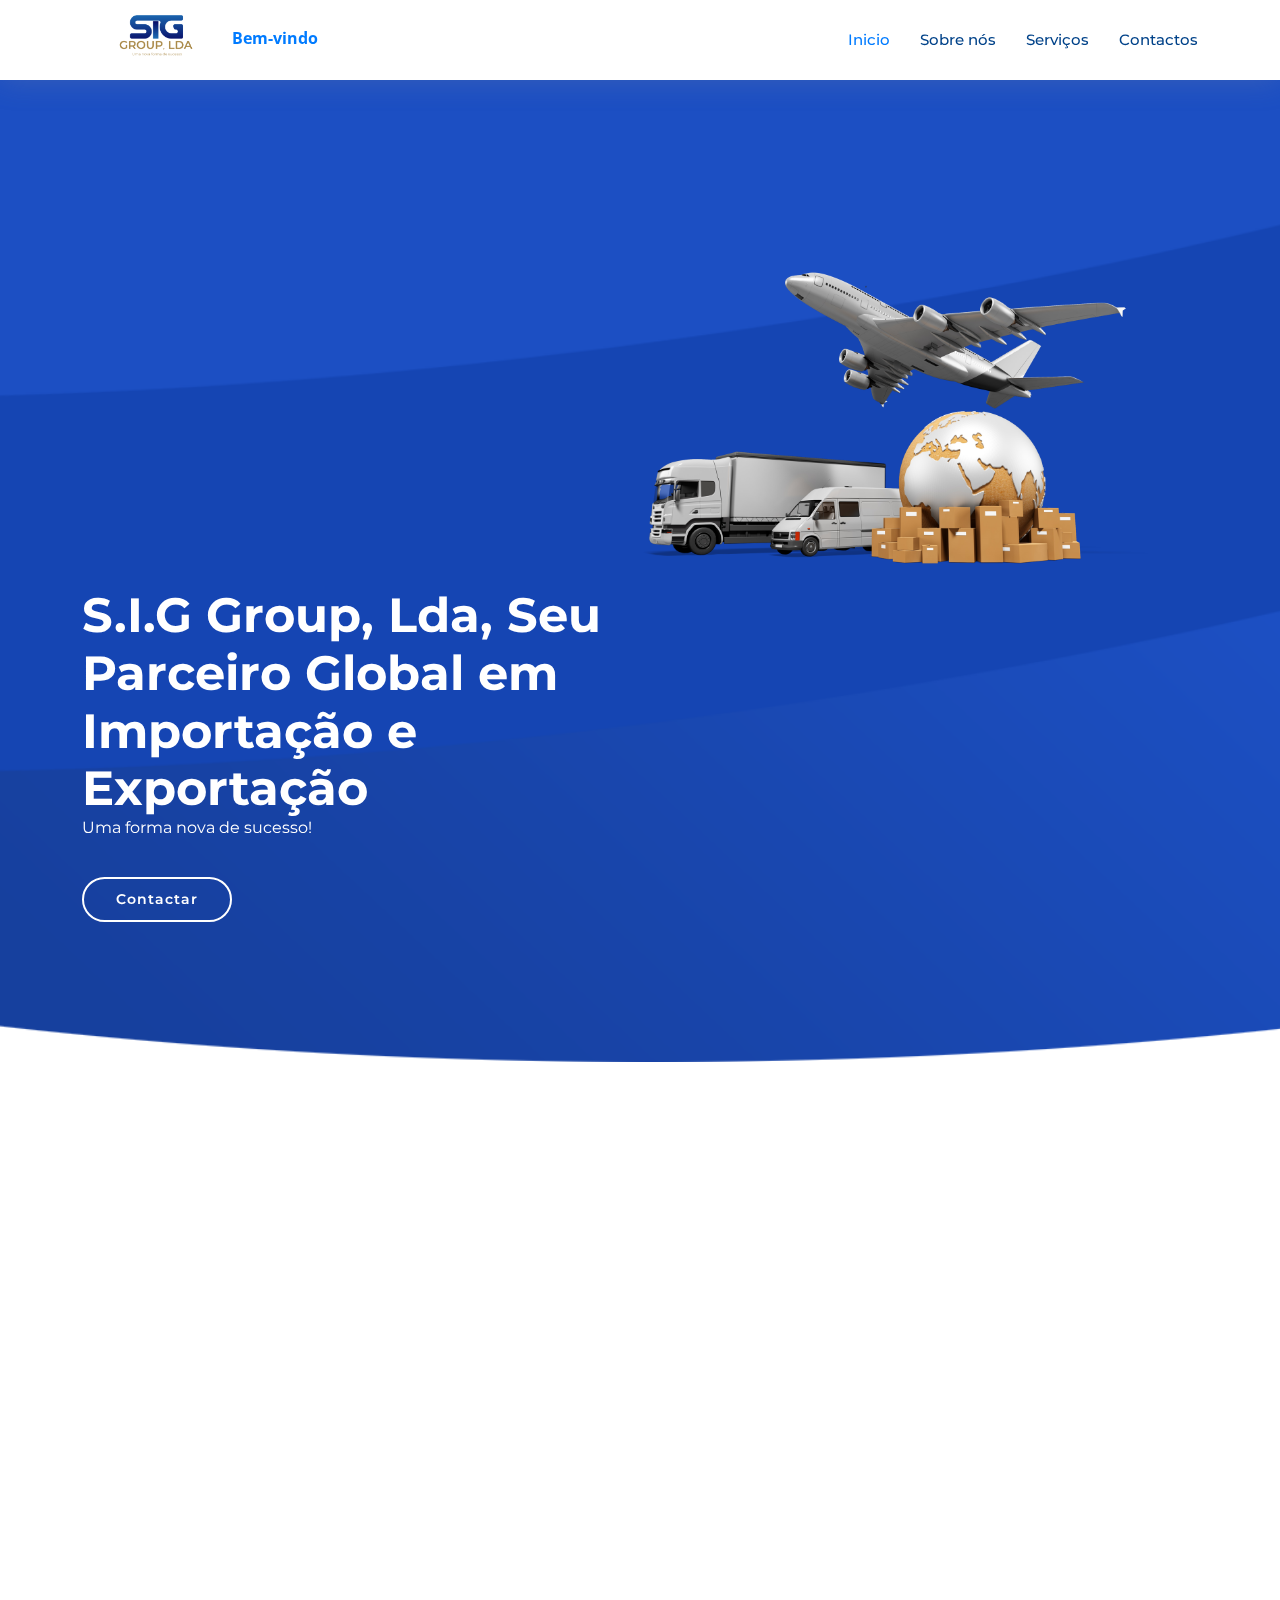
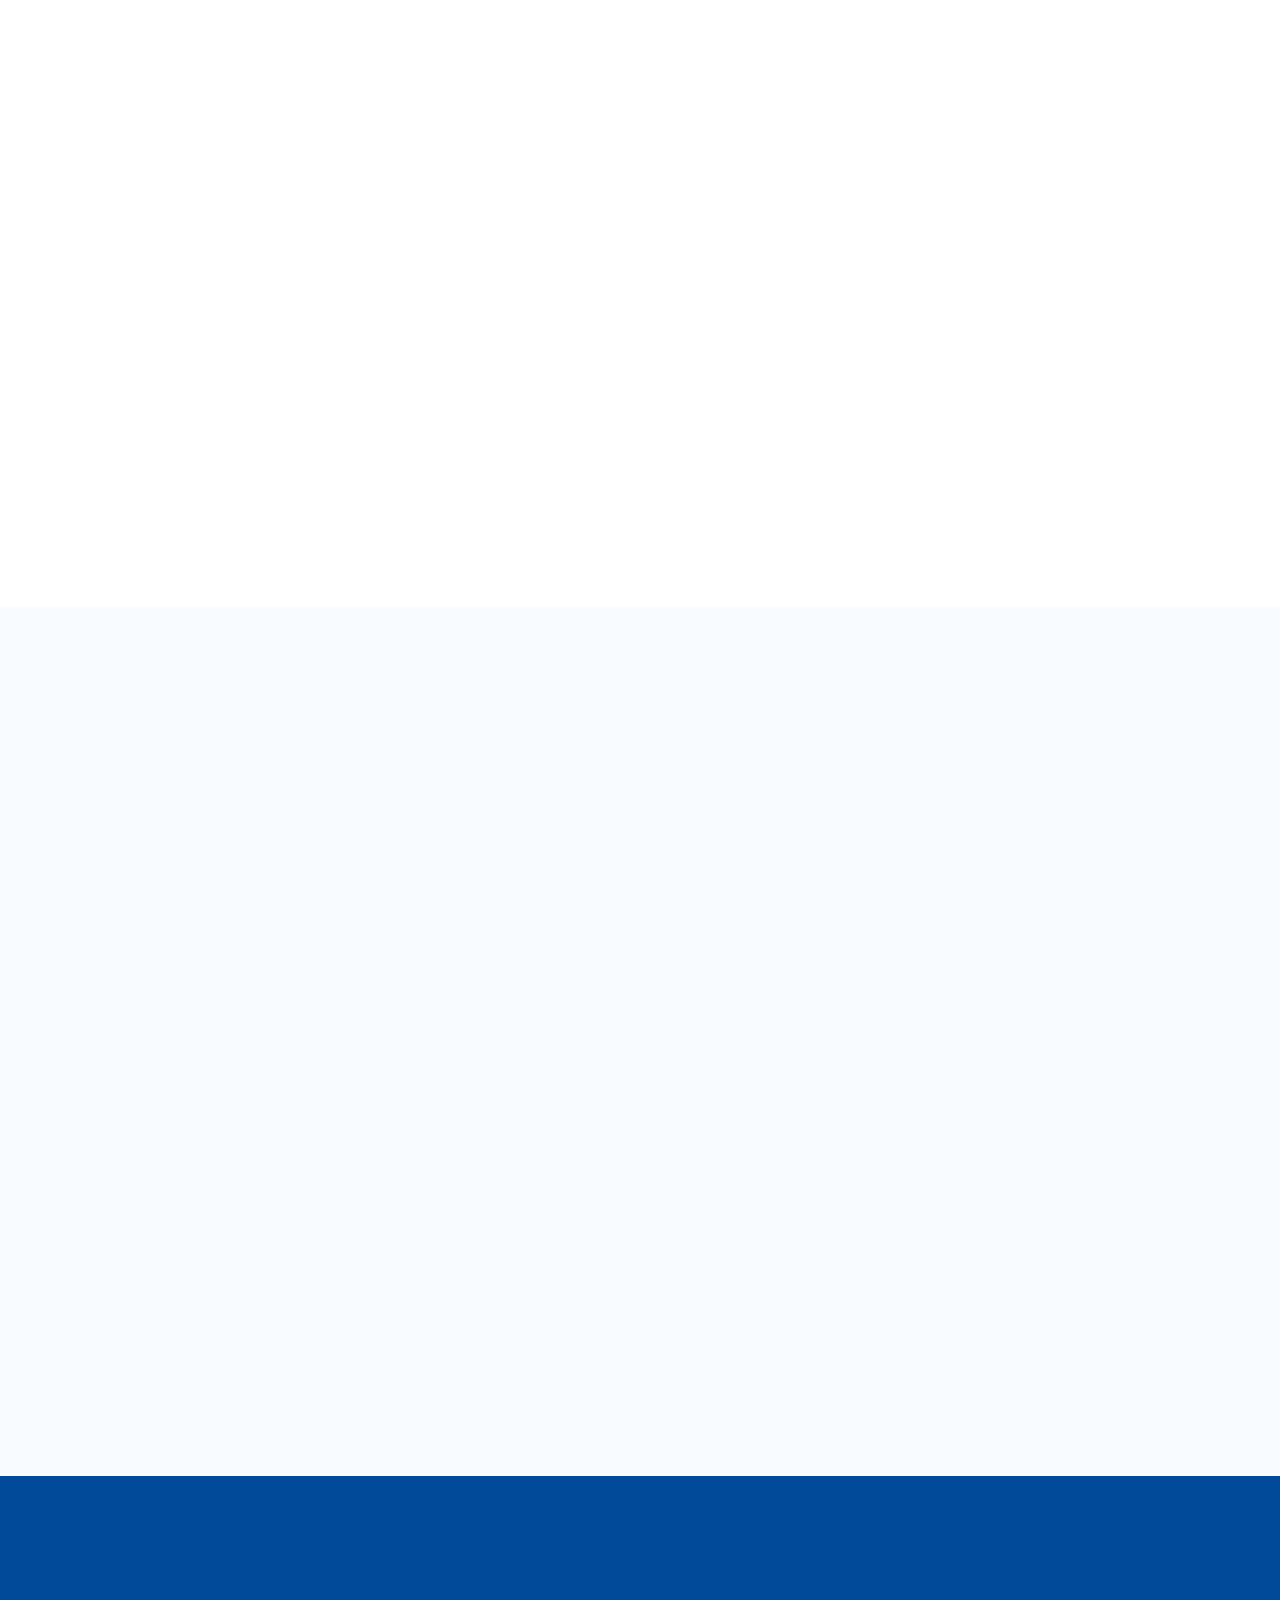
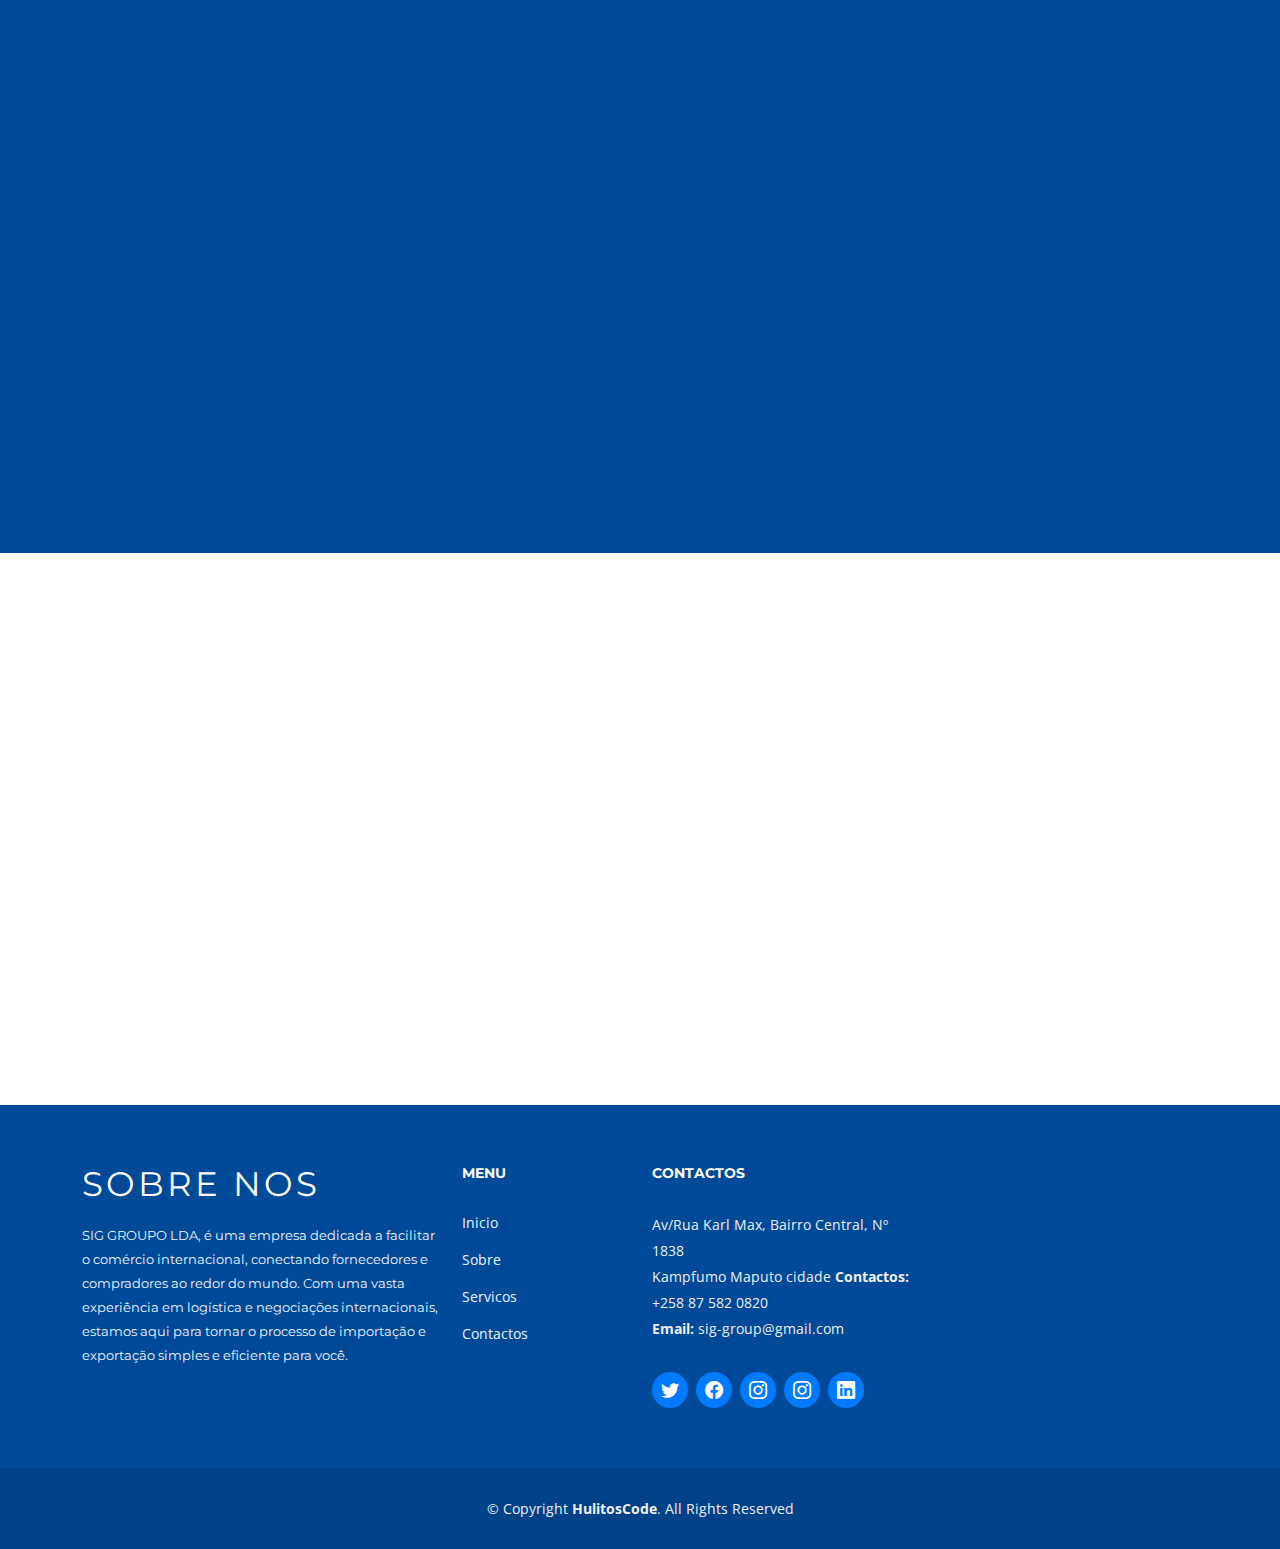
==== index.html @ bba13f85 "corecao" ====
<!DOCTYPE html>
<html lang="en">

<head>
  <meta charset="utf-8">
  <meta content="width=device-width, initial-scale=1.0" name="viewport">

  <title>S.I.G Grupo LDA</title>
  <meta content="" name="description">
  <meta content="" name="keywords">

  <!-- Favicons -->
  <link href="assets/img/sig.jpg" rel="icon">
  <link href="assets/img/logo.png" rel="apple-touch-icon">

  <!-- Google Fonts -->
  <link href="https://fonts.googleapis.com/css?family=Open+Sans:300,300i,400,400i,600,600i,700,700i|Montserrat:300,400,500,700" rel="stylesheet">

  <!-- Vendor CSS Files -->
  <link href="assets/vendor/aos/aos.css" rel="stylesheet">
  <link href="assets/vendor/bootstrap/css/bootstrap.min.css" rel="stylesheet">
  <link href="assets/vendor/bootstrap-icons/bootstrap-icons.css" rel="stylesheet">
  <link href="assets/vendor/glightbox/css/glightbox.min.css" rel="stylesheet">
  <link href="assets/vendor/swiper/swiper-bundle.min.css" rel="stylesheet">

  <!-- Template Main CSS File -->
  <link href="assets/css/style.css" rel="stylesheet">
</head>

<body>

  <!-- ======= Header ======= -->
  <header id="header" class="fixed-top d-flex align-items-center">
    <div class="container d-flex justify-content-between">

      <div class="logo">
        <!-- Uncomment below if you prefer to use an text logo -->
        <!-- <h1><a href="index.html">NewBiz</a></h1> -->
        <a href="index.html"><img src="assets/img/siglogo.png" alt="" class="img-fluid"><span style="font-weight: bold;">Bem-vindo</span></a>
      </div>

      <nav id="navbar" class="navbar">
        <ul>
          <li><a class="nav-link scrollto active" href="#hero">Inicio</a></li>
          <li><a class="nav-link scrollto" href="#about">Sobre nós</a></li>
          <li><a class="nav-link scrollto" href="#services">Serviços</a></li>
          <li><a class="nav-link scrollto" href="#contact">Contactos</a></li>
        </ul>
        <i class="bi bi-list mobile-nav-toggle"></i>
      </nav><!-- .navbar -->

    </div>
  </header><!-- #header -->

  <!-- ======= Hero Section ======= -->
  <section id="hero" class="clearfix">
    <div class="container" data-aos="fade-up">

      <div class="hero-img" data-aos="zoom-out" data-aos-delay="200">
        <img src="assets/img/img5.png" alt="" class="img-fluid">
      </div>

      <div class="hero-info" data-aos="zoom-in" data-aos-delay="100">
        <h2>S.I.G Group, Lda, Seu Parceiro Global em Importação e Exportação  <p style="font-size: 16px; font-weight: normal;">Uma forma nova de sucesso!</p></h2>
        <div>
          <a href="#services" class="btn-services scrollto">Contactar</a>
        </div>
      </div>

    </div>
  </section><!-- End Hero Section -->

  <main id="main">

    <!-- ======= About Section ======= -->
    <section id="about">
      <div class="container" data-aos="fade-up">

        <header class="section-header">
          <h3 style="color: #4680ff; font-size: 30px; font-weight: bold; font-family: 'Segoe UI', Tahoma, Geneva, Verdana, sans-serif;">Sobre nós</h3>
          <p>S.I.G GROUP LDA, é uma empresa dedicada a facilitar o comércio internacional, conectando fornecedores e compradores ao redor do mundo. Com uma vasta experiência em logística e negociações internacionais, estamos aqui para tornar o processo de importação e exportação simples e eficiente para você. </p>
        </header>

        <div class="row about-container">

          <div class="col-lg-6 content order-lg-1 order-2">
            <p style="color: #4680ff; font-size: 20px; font-weight: bold; font-family: 'Segoe UI', Tahoma, Geneva, Verdana, sans-serif;">
              Por que escolher S.I.G GROUP, LDA?
            </p>

            <div class="icon-box" data-aos="fade-up" data-aos-delay="100">
              <div class="icon"><i class="bi bi-card-checklist"></i></div>
              <h4 class="title"><a href="">Experiência Comprovada</a></h4>
              <p class="description">Com anos de experiência no setor, construímos uma reputação sólida como um parceiro confiável para negócios internacionais.</p>
            </div>

            <div class="icon-box" data-aos="fade-up" data-aos-delay="200">
              <div class="icon"><i class="bi bi-brightness-high"></i></div>
              <h4 class="title"><a href="">Compromisso com a Excelência</a></h4>
              <p class="description"> Estamos comprometidos em fornecer serviços da mais alta qualidade, sempre buscando superar as expectativas dos nossos clientes.</p>
            </div>

            <div class="icon-box" data-aos="fade-up" data-aos-delay="300">
              <div class="icon"><i class="bi bi-calendar4-week"></i></div>
              <h4 class="title"><a href="">Atendimento Personalizado</a></h4>
              <p class="description">Cada cliente é único e adaptamos nossos serviços para atender às suas necessidades específicas, oferecendo um atendimento personalizado e dedicado.</p>
            </div>

          </div>

          <div class="col-lg-6 background order-lg-2" data-aos="zoom-in">
            <img src="assets/img/img2.jpg" class="img-fluid" alt="">
          </div>
        </div>

        <div class="row about-extra">
          <div class="col-lg-6" data-aos="fade-right">
            <img src="assets/img/img3.jpg" class="img-fluid" alt="">
          </div>
          <div class="col-lg-6 pt-5 pt-lg-0" data-aos="fade-left">
            <h4 style="color: #4680ff; font-size: 20px; font-weight: 500; font-family: 'Segoe UI', Tahoma, Geneva, Verdana, sans-serif;">Transparência e Integridade</h4>
            <p>Operamos com os mais altos padrões de transparência e integridade em todas as nossas operações. Nossos clientes podem confiar em nós para agir de forma ética e responsável em todas as situações.</p>

            <h4 style="color: #4680ff; font-size: 20px; font-weight: 500; font-family: 'Segoe UI', Tahoma, Geneva, Verdana, sans-serif;">Compromisso com a Qualidade</h4>
            <p>Buscamos constantemente a excelência em tudo o que fazemos, desde a seleção de fornecedores até o processo de entrega. Nossa prioridade é garantir a qualidade dos produtos e serviços que oferecemos aos nossos clientes.</p>
          </div>
        </div>

      </div>
    </section><!-- End About Section -->

    <!-- ======= Services Section ======= -->
    <section id="services" class="section-bg">
      <div class="container" data-aos="fade-up">

        <header class="section-header">
          <h3 style="color: #4680ff; font-size: 30px; font-weight: bold; font-family: 'Segoe UI', Tahoma, Geneva, Verdana, sans-serif;">Nossos Serviços</h3>
          <p>Facilitamos o processo de importação e exportação cuidando de todos os aspectos, desde a identificação de fornecedores confiáveis até a entrega das mercadorias no destino final.</p>
        </header>

        <div class="row justify-content-center">

          <div class="col-md-6 col-lg-5" data-aos="zoom-in" data-aos-delay="100">
            <div class="box">
              <div class="icon"><i class="bi bi-briefcase" style="color: #4680ff;"></i></div>
              <h4 class="title"><a href="" style="color: #4680ff;">Importação Simplificada</a></h4>
              <p class="description">Facilitamos o processo de importação, cuidando de todos os detalhes desde a escolha do fornecedor até a entrega do produto em suas mãos. Com uma rede global de parceiros confiáveis, garantimos uma importação segura e livre de complicações.</p>
            </div>
          </div>
          <div class="col-md-6 col-lg-5" data-aos="zoom-in" data-aos-delay="200">
            <div class="box">
              <div class="icon"><i class="bi bi-card-checklist" style="color: #4680ff;"></i></div>
              <h4 class="title"><a href="" style="color: #4680ff;">Exportação Eficiente</a></h4>
              <p class="description">Se você está buscando expandir seus negócios para o mercado internacional, estamos aqui para ajudar. Oferecemos serviços completos de exportação, desde a identificação de mercados-alvo até a entrega dos seus produtos aos clientes finais em todo o mundo.</p>
            </div>
          </div>

          <div class="col-md-6 col-lg-5" data-aos="zoom-in" data-aos-delay="100">
            <div class="box">
              <div class="icon"><i class="bi bi-bar-chart" style="color: #4680ff;"></i></div>
              <h4 class="title"><a href="" style="color: #4680ff;">Consultoria Especializada</a></h4>
              <p class="description">Nossa equipe de especialistas em comércio internacional está à disposição para oferecer consultoria personalizada, ajudando você a entender os desafios e oportunidades do mercado global e desenvolvendo estratégias para o sucesso dos seus negócios.</p>
            </div>
          </div>

          <div class="col-md-6 col-lg-5" data-aos="zoom-in" data-aos-delay="200">
            <div class="box">
              <div class="icon"><i class="bi bi-calendar4-week" style="color: #4680ff;"></i></div>
              <h4 class="title"><a href="" style="color: #4680ff;">Logística Integrada</a></h4>
              <p class="description"> Gerenciamos toda a logística envolvida no processo de importação e exportação, incluindo transporte, armazenamento, desembaraço aduaneiro e muito mais. Combinamos eficiência e confiabilidade para garantir que seus produtos cheguem ao destino final de forma rápida e segura.</p>
            </div>
          </div>

        </div>

      </div>
    </section><!-- End Services Section -->

    <!-- ======= Why Us Section ======= -->
    <section id="why-us">
      <div class="container" data-aos="fade-up">
        <header class="section-header">
          <h3>Por quê escolher a nós?
          </h3>
          <p> Nosso compromisso é com a excelência em todas as áreas do nosso trabalho. Buscamos continuamente melhorar nossos serviços, processos e relacionamentos com os clientes, garantindo a entrega de resultados excepcionais.</p>
        </header>

        <div class="row row-eq-height justify-content-center">

          <div class="col-lg-4 mb-4">
            <div class="card" data-aos="zoom-in" data-aos-delay="100">
              <i class="bi bi-calendar4-week"></i>
              <div class="card-body">
                <h5 class="card-title">Missão</h5>
                <p class="card-text">Facilitar o comércio internacional, conectando fornecedores e compradores globalmente, oferecendo soluções personalizadas e eficientes em importação e exportação.</p>
                <!-- <a href="#" class="readmore">Read more </a> -->
              </div>
            </div>
          </div>

          <div class="col-lg-4 mb-4">
            <div class="card" data-aos="zoom-in" data-aos-delay="200">
              <i class="bi bi-camera-reels"></i>
              <div class="card-body">
                <h5 class="card-title">Visão</h5>
                <p class="card-text">Ser líder no setor de importação e exportação, reconhecido pela excelência, inovação e compromisso com a sustentabilidade, sendo o parceiro preferencial dos clientes em suas jornadas internacionais de negócios.</p>
                <!-- <a href="#" class="readmore">Read more </a> -->
              </div>
            </div>
          </div>

          <div class="col-lg-4 mb-4">
            <div class="card" data-aos="zoom-in" data-aos-delay="300">
              <i class="bi bi-chat-square-text"></i>
              <div class="card-body">
                <h5 class="card-title">Valores</h5>
                <p class="card-text">Excelência, Integridade, Inovação, Responsabilidade Social e Ambiental.</p>
                <!-- <a href="#" class="readmore">Read more </a> -->
              </div>
            </div>
          </div>

        </div>

        <!--<div class="row counters" data-aos="fade-up" data-aos-delay="100">

          <div class="col-lg-3 col-6 text-center">
            <span data-purecounter-start="0" data-purecounter-end="232" data-purecounter-duration="1" class="purecounter"></span>
            <p>Alunos</p>
          </div>

          <div class="col-lg-3 col-6 text-center">
            <span data-purecounter-start="0" data-purecounter-end="421" data-purecounter-duration="1" class="purecounter"></span>
            <p>Alunos Formados</p>
          </div>

          <div class="col-lg-3 col-6 text-center">
            <span data-purecounter-start="0" data-purecounter-end="14" data-purecounter-duration="1" class="purecounter"></span>
            <p>Professores</p>
          </div>

          <div class="col-lg-3 col-6 text-center">
            <span data-purecounter-start="0" data-purecounter-end="42" data-purecounter-duration="1" class="purecounter"></span>
            <p>Testemunhos</p>
          </div>

        </div>-->

      </div>
    </section><!-- End Why Us Section -->
    

    <!-- ======= Clients Section ======= -->
    <!--<section id="clients" class="section-bg">

      <div class="container" data-aos="fade-up">

        <div class="section-header">
          <h3 style="color: #4680ff; font-size: 30px; font-weight: bold; font-family: 'Segoe UI', Tahoma, Geneva, Verdana, sans-serif;">Clientes</h3>
          <p>Veja os nossos clientes</p>
        </div>

        <div class="row g-0 clients-wrap clearfix" data-aos="zoom-in" data-aos-delay="100">

          <div class="col-lg-6 col-md-4 col-xs-6">
            <div class="client-logo">
              <img src="assets/img/clientes1.jpg" style="height: 150px;" class="img-fluid" alt="" >
            </div>
          </div>

          <div class="col-lg-6 col-md-4 col-xs-6">
            <div class="client-logo">
              <img src="assets/img/client2.jpg" class="img-fluid" alt="">
            </div>
          </div>
        </div>
      </div>

    </section>-->
    <!-- End Clients Section -->

    <!-- ======= Contact Section ======= -->
    <section id="contact">
      <div class="container-fluid" data-aos="fade-up">

        <div class="section-header">
          <h3 style="color: #4680ff; font-size: 30px; font-weight: bold; font-family: 'Segoe UI', Tahoma, Geneva, Verdana, sans-serif;">Contactos</h3>
        </div>

        <div class="row">

          <div class="col-lg-12">
            <div class="map mb-4 mb-lg-0">
              <iframe src="https://www.google.com/maps/embed?pb=!1m14!1m8!1m3!1d12097.433213460943!2d-74.0062269!3d40.7101282!3m2!1i1024!2i768!4f13.1!3m3!1m2!1s0x0%3A0xb89d1fe6bc499443!2sDowntown+Conference+Center!5e0!3m2!1smk!2sbg!4v1539943755621" frameborder="0" style="border:0; width: 100%; height: 340px;" allowfullscreen></iframe>
            </div>
          </div>

        </div>

      </div>
    </section><!-- End Contact Section -->

  </main><!-- End #main -->

  <!-- ======= Footer ======= -->
  <footer id="footer">
    <div class="footer-top">
      <div class="container">
        <div class="row">

          <div class="col-lg-4 col-md-6 footer-info">
            <h3>Sobre nos</h3>
            <p>SIG GROUPO LDA, é uma empresa dedicada a facilitar o comércio internacional, conectando fornecedores e compradores ao redor do mundo. Com uma vasta experiência em logística e negociações internacionais, estamos aqui para tornar o processo de importação e exportação simples e eficiente para você. </p>
          </div>

          <div class="col-lg-2 col-md-6 footer-links">
            <h4>Menu</h4>
            <ul>
              <li><a class="nav-link scrollto active" href="#hero">Inicio</a></li>
              <li><a class="nav-link scrollto" href="#about">Sobre</a></li>
              <li><a class="nav-link scrollto" href="#services">Servicos</a></li>
              <li><a class="nav-link scrollto" href="#contact">Contactos</a></li>
            </ul>
          </div>

          <div class="col-lg-3 col-md-6 footer-contact">
            <h4>Contactos</h4>
            <p>
              Av/Rua Karl Max, Bairro Central, Nº 1838 <br>
              Kampfumo Maputo cidade 
              <strong>Contactos:</strong> +258 87 582 0820<br>
              <strong>Email:</strong> sig-group@gmail.com<br>
            </p>

            <div class="social-links">
              <a href="#" class="twitter"><i class="bi bi-twitter"></i></a>
              <a href="#" class="facebook"><i class="bi bi-facebook"></i></a>
              <a href="#" class="instagram"><i class="bi bi-instagram"></i></a>
              <a href="#" class="instagram"><i class="bi bi-instagram"></i></a>
              <a href="#" class="linkedin"><i class="bi bi-linkedin"></i></a>
            </div>

          </div>
        </div>
      </div>
    </div>

    <div class="container">
      <div class="copyright">
        &copy; Copyright <strong>HulitosCode</strong>. All Rights Reserved
      </div>
    </div>
  </footer><!-- End Footer -->

  <a href="#" class="back-to-top d-flex align-items-center justify-content-center"><i class="bi bi-arrow-up-short"></i></a>

  <!-- Vendor JS Files -->
  <script src="assets/vendor/purecounter/purecounter_vanilla.js"></script>
  <script src="assets/vendor/aos/aos.js"></script>
  <script src="assets/vendor/bootstrap/js/bootstrap.bundle.min.js"></script>
  <script src="assets/vendor/glightbox/js/glightbox.min.js"></script>
  <script src="assets/vendor/isotope-layout/isotope.pkgd.min.js"></script>
  <script src="assets/vendor/swiper/swiper-bundle.min.js"></script>
  <script src="assets/vendor/php-email-form/validate.js"></script>

  <!-- Template Main JS File -->
  <script src="assets/js/main.js"></script>

</body>

</html>
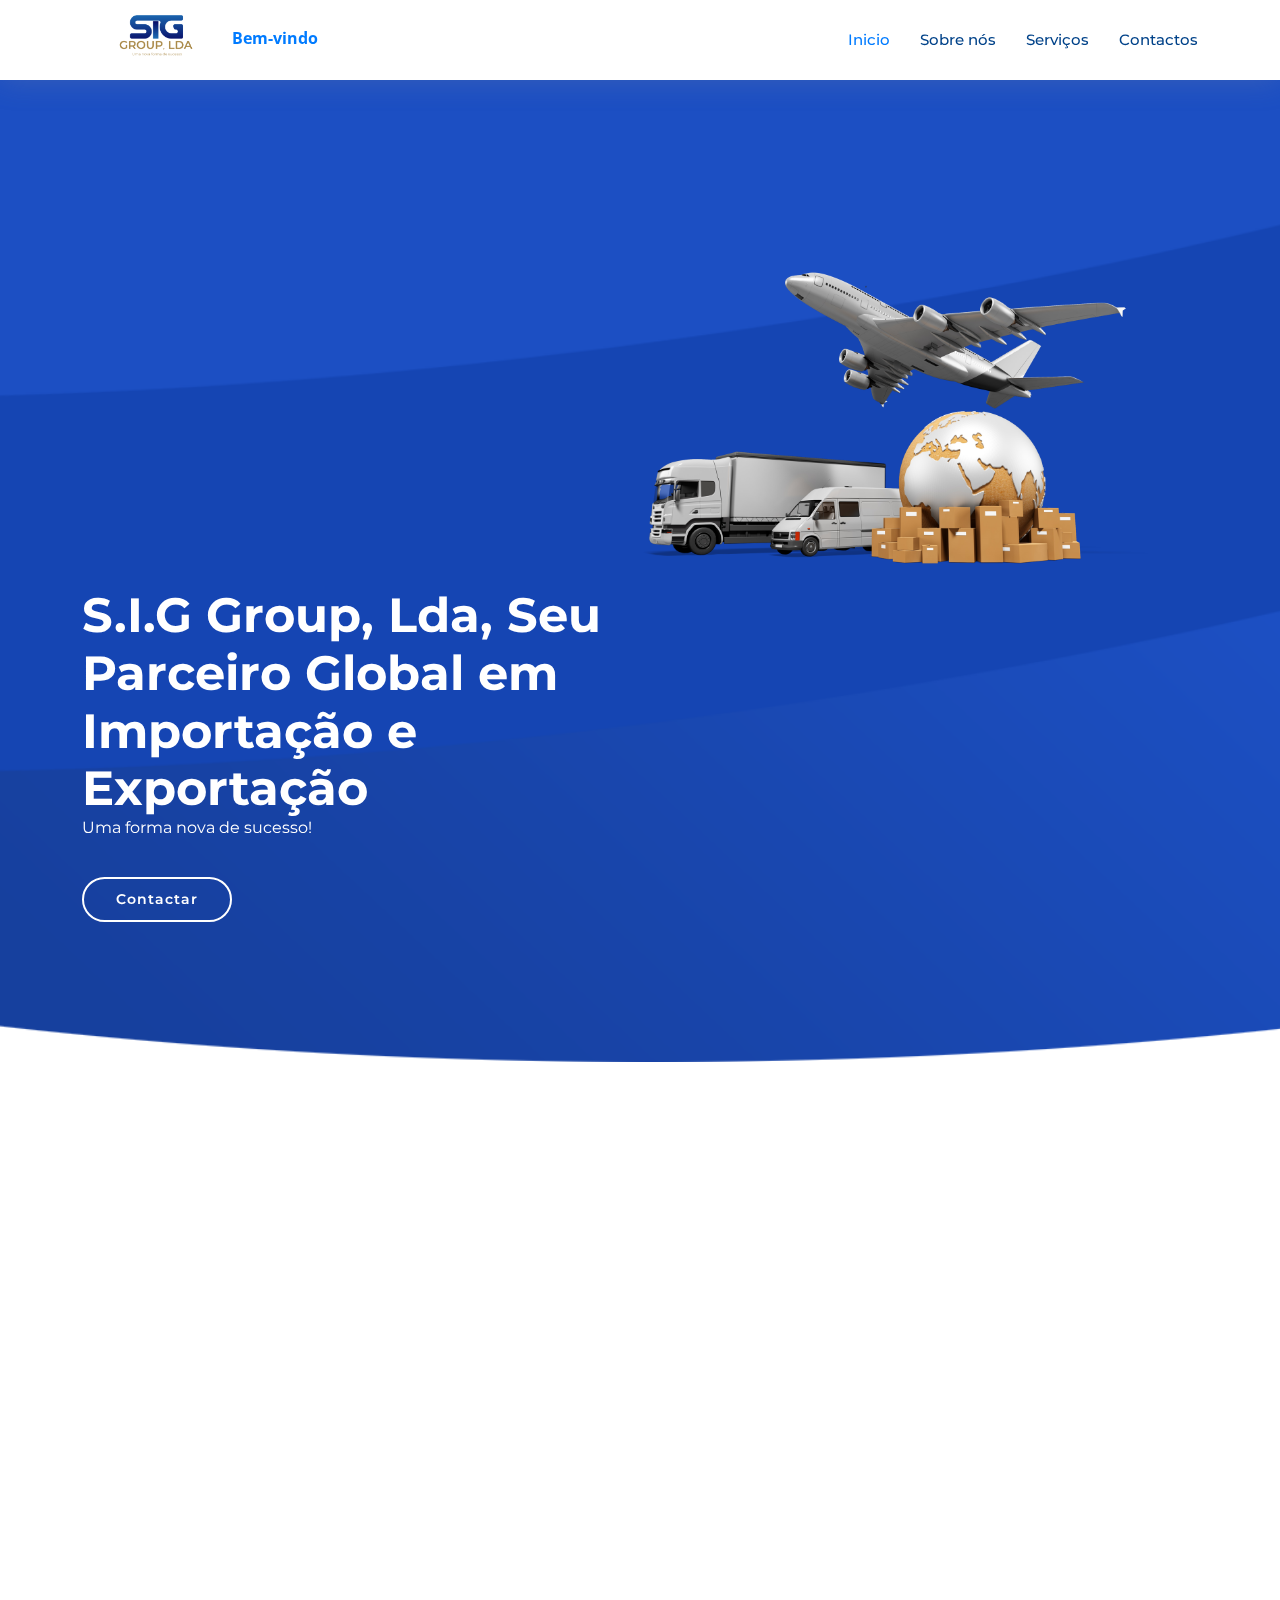
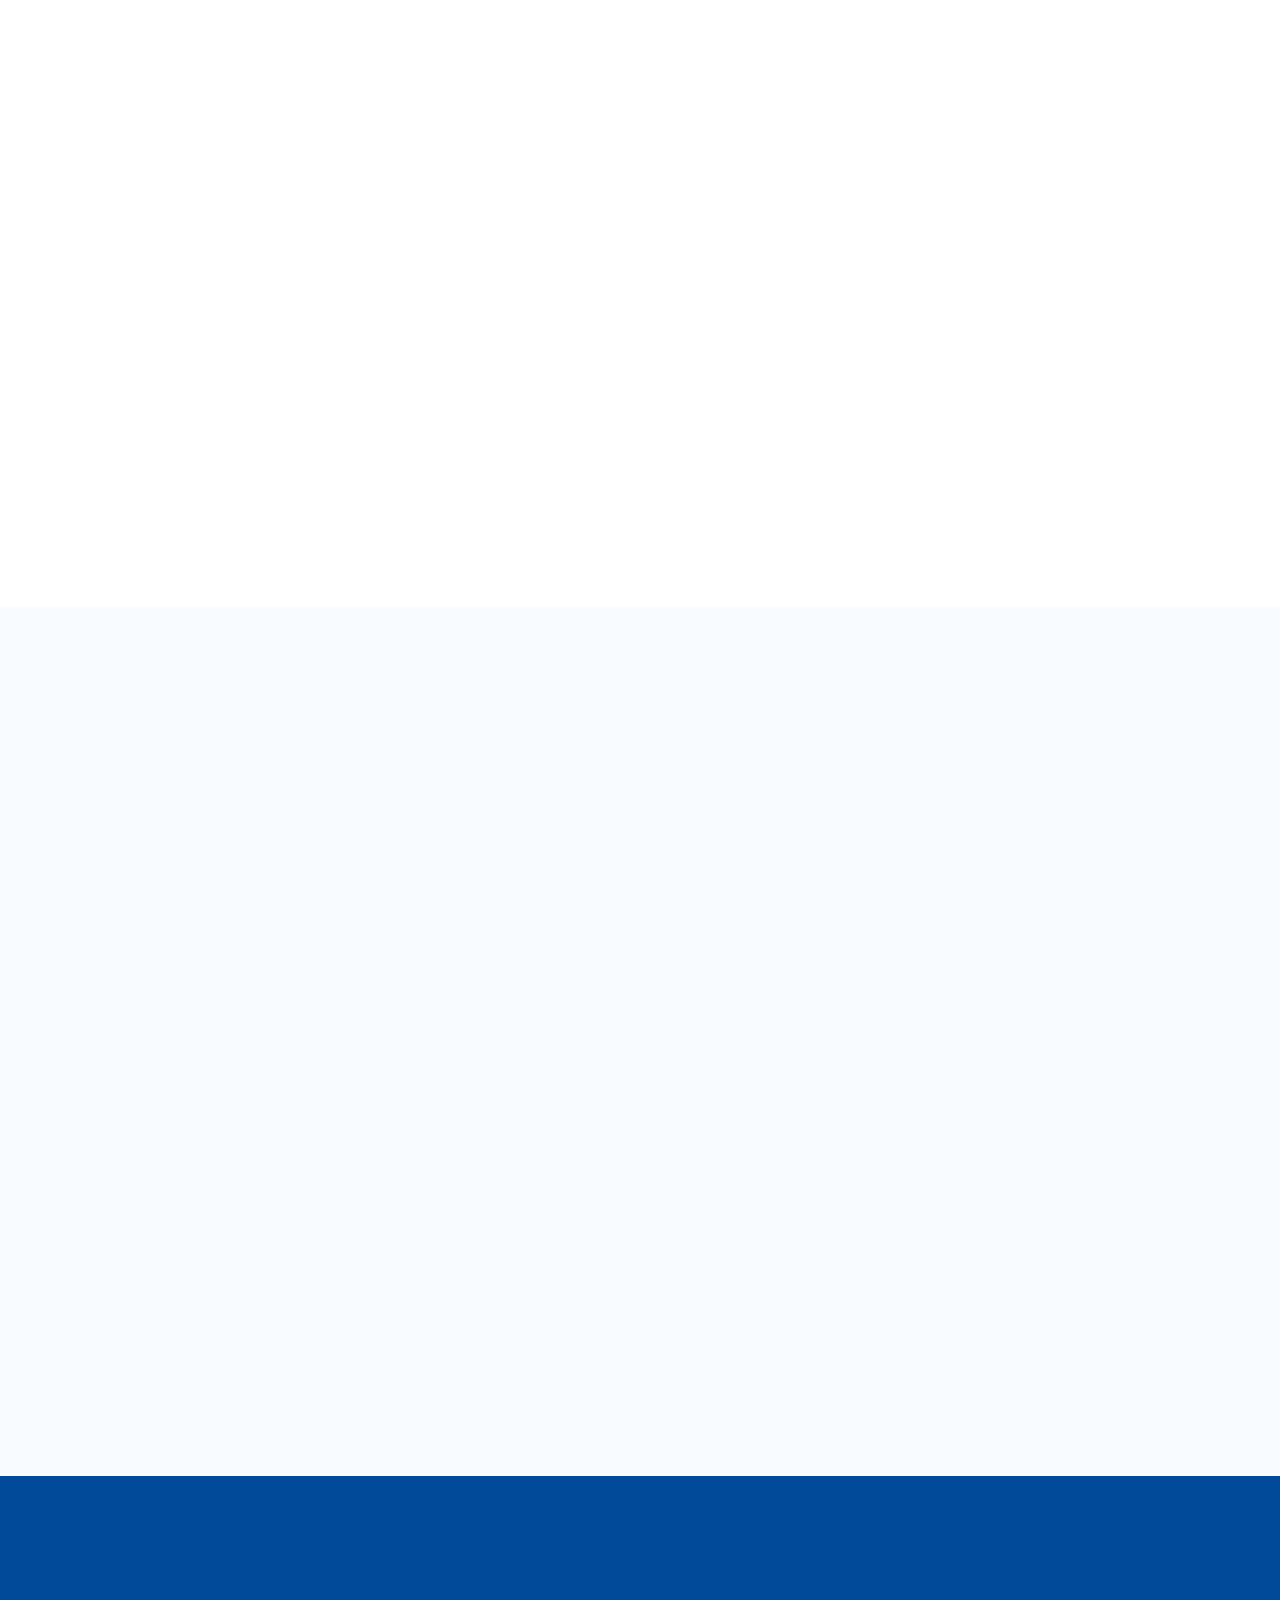
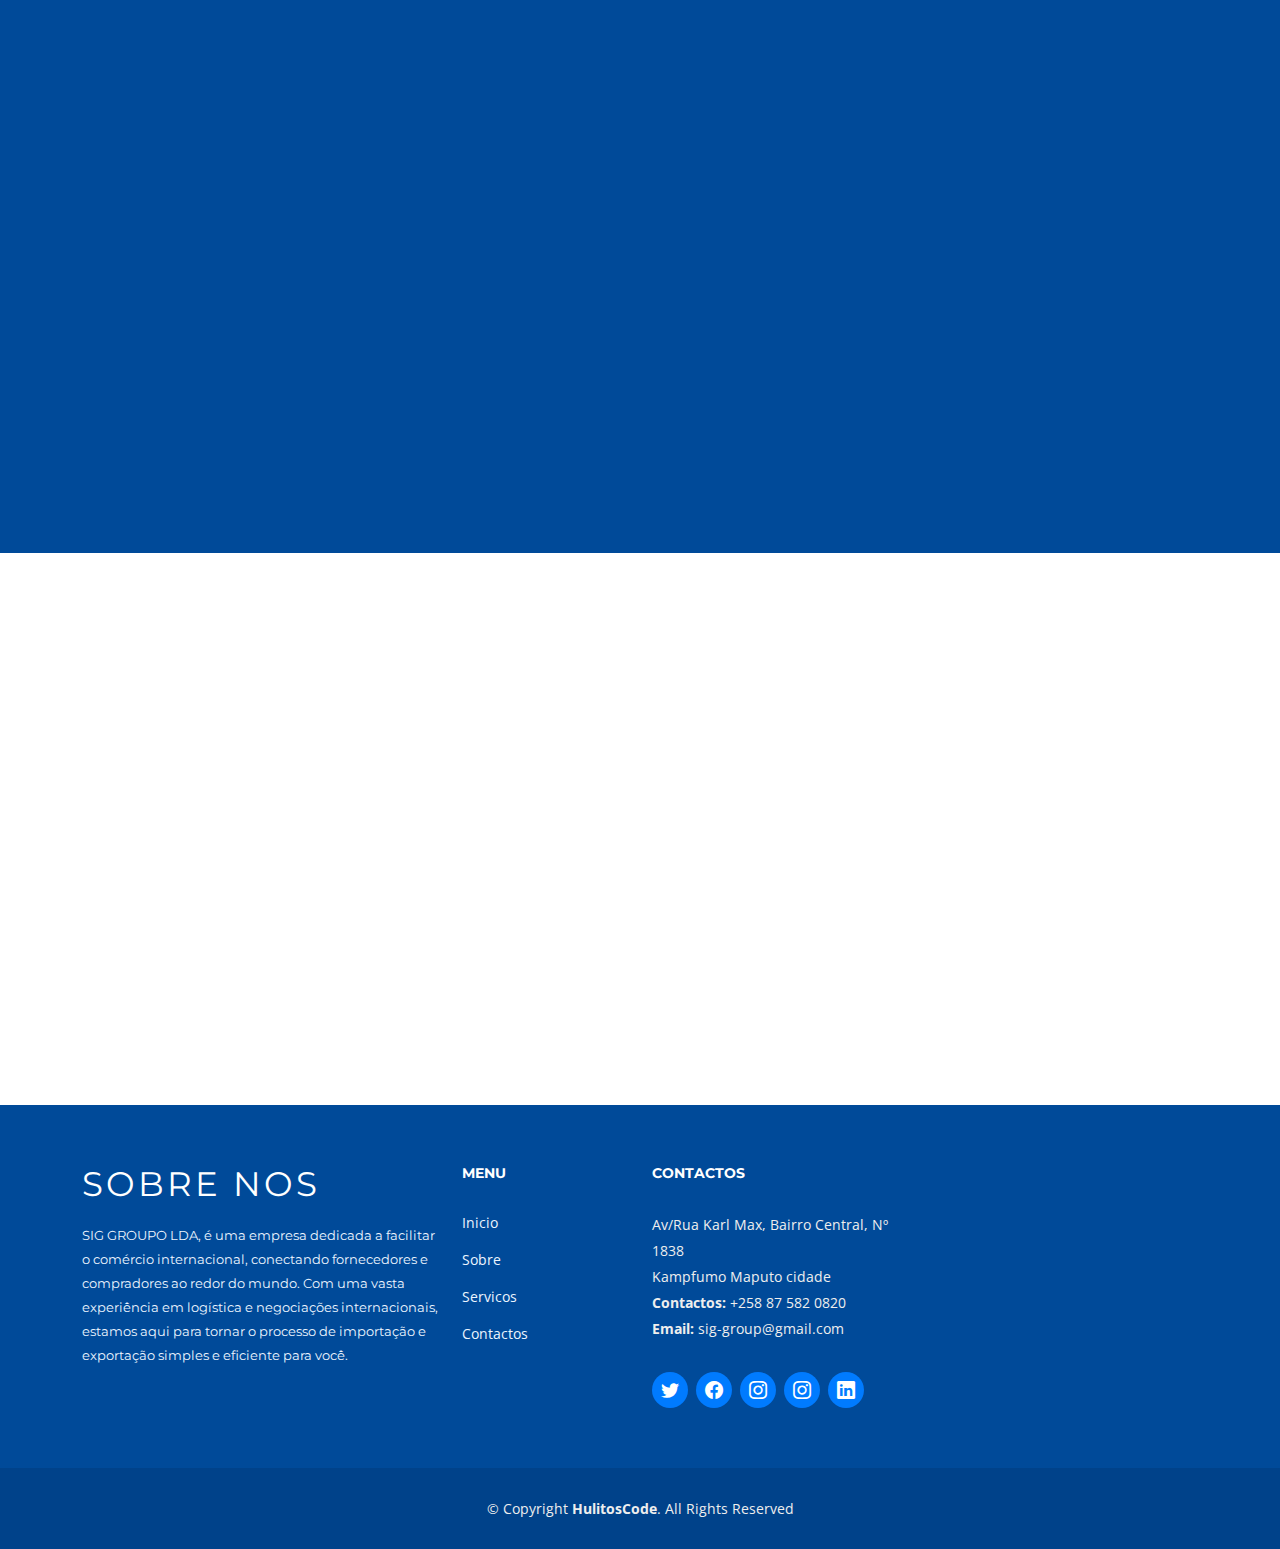
==== commit 700d2e58: "corecao" ====
--- a/index.html
+++ b/index.html
@@ -63,7 +63,7 @@
       <div class="hero-info" data-aos="zoom-in" data-aos-delay="100">
         <h2>S.I.G Group, Lda, Seu Parceiro Global em Importação e Exportação  <p style="font-size: 16px; font-weight: normal;">Uma forma nova de sucesso!</p></h2>
         <div>
-          <a href="#services" class="btn-services scrollto">Contactar</a>
+          <a href="tel:+258875820820" class="btn-services scrollto">Contactar</a>
         </div>
       </div>
 
@@ -291,7 +291,7 @@
 
           <div class="col-lg-12">
             <div class="map mb-4 mb-lg-0">
-              <iframe src="https://www.google.com/maps/embed?pb=!1m14!1m8!1m3!1d12097.433213460943!2d-74.0062269!3d40.7101282!3m2!1i1024!2i768!4f13.1!3m3!1m2!1s0x0%3A0xb89d1fe6bc499443!2sDowntown+Conference+Center!5e0!3m2!1smk!2sbg!4v1539943755621" frameborder="0" style="border:0; width: 100%; height: 340px;" allowfullscreen></iframe>
+              <iframe src="https://www.google.com/maps/embed?pb=!1m18!1m12!1m3!1d3586.9916105499537!2d32.57184502142639!3d-25.96831549830074!2m3!1f0!2f0!3f0!3m2!1i1024!2i768!4f13.1!3m3!1m2!1s0x1ee69b510ada8d3b%3A0x2e912cc5ec6f3eb8!2sSig%20group%20lda!5e0!3m2!1spt-PT!2smz!4v1712235057798!5m2!1spt-PT!2smz" frameborder="0" style="border:0; width: 100%; height: 340px;" allowfullscreen="" loading="lazy" referrerpolicy="no-referrer-when-downgrade"></iframe>            </div>
             </div>
           </div>
 
@@ -327,7 +327,7 @@
             <h4>Contactos</h4>
             <p>
               Av/Rua Karl Max, Bairro Central, Nº 1838 <br>
-              Kampfumo Maputo cidade 
+              Kampfumo Maputo cidade<br>
               <strong>Contactos:</strong> +258 87 582 0820<br>
               <strong>Email:</strong> sig-group@gmail.com<br>
             </p>
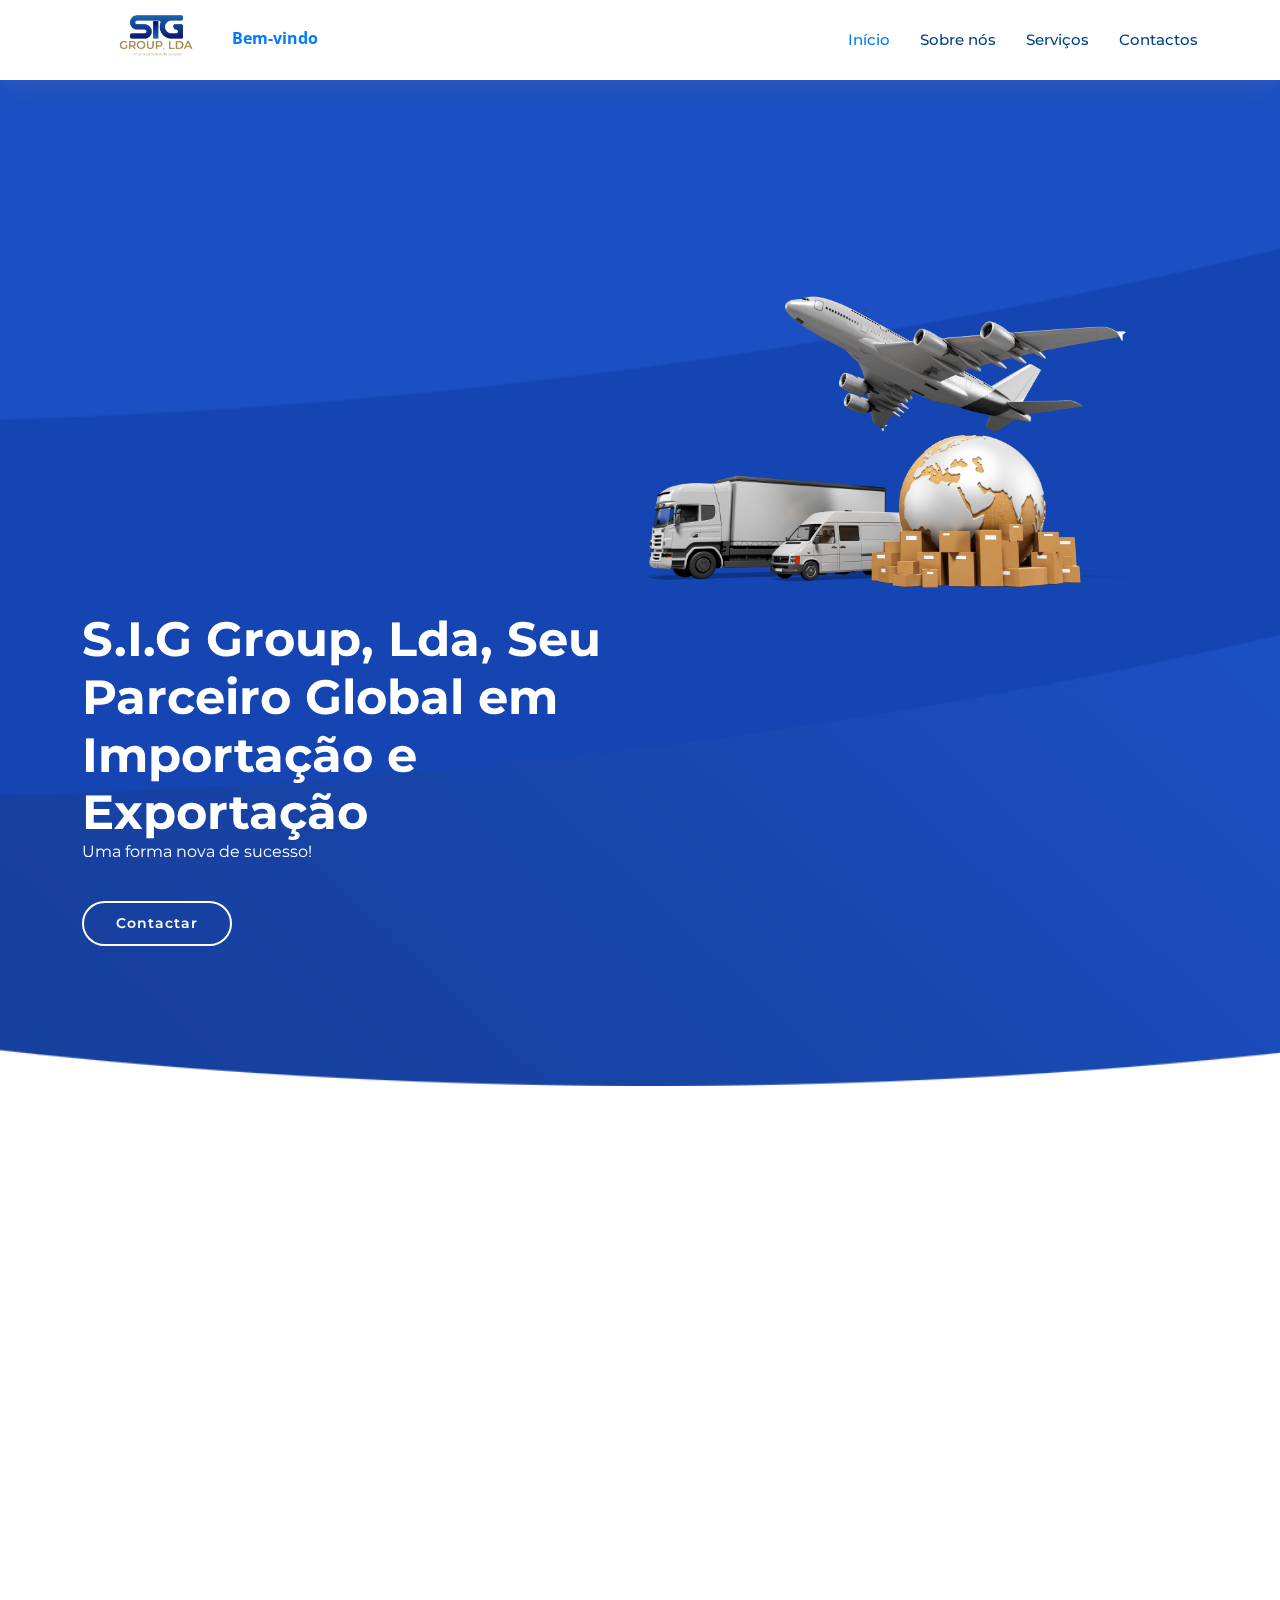
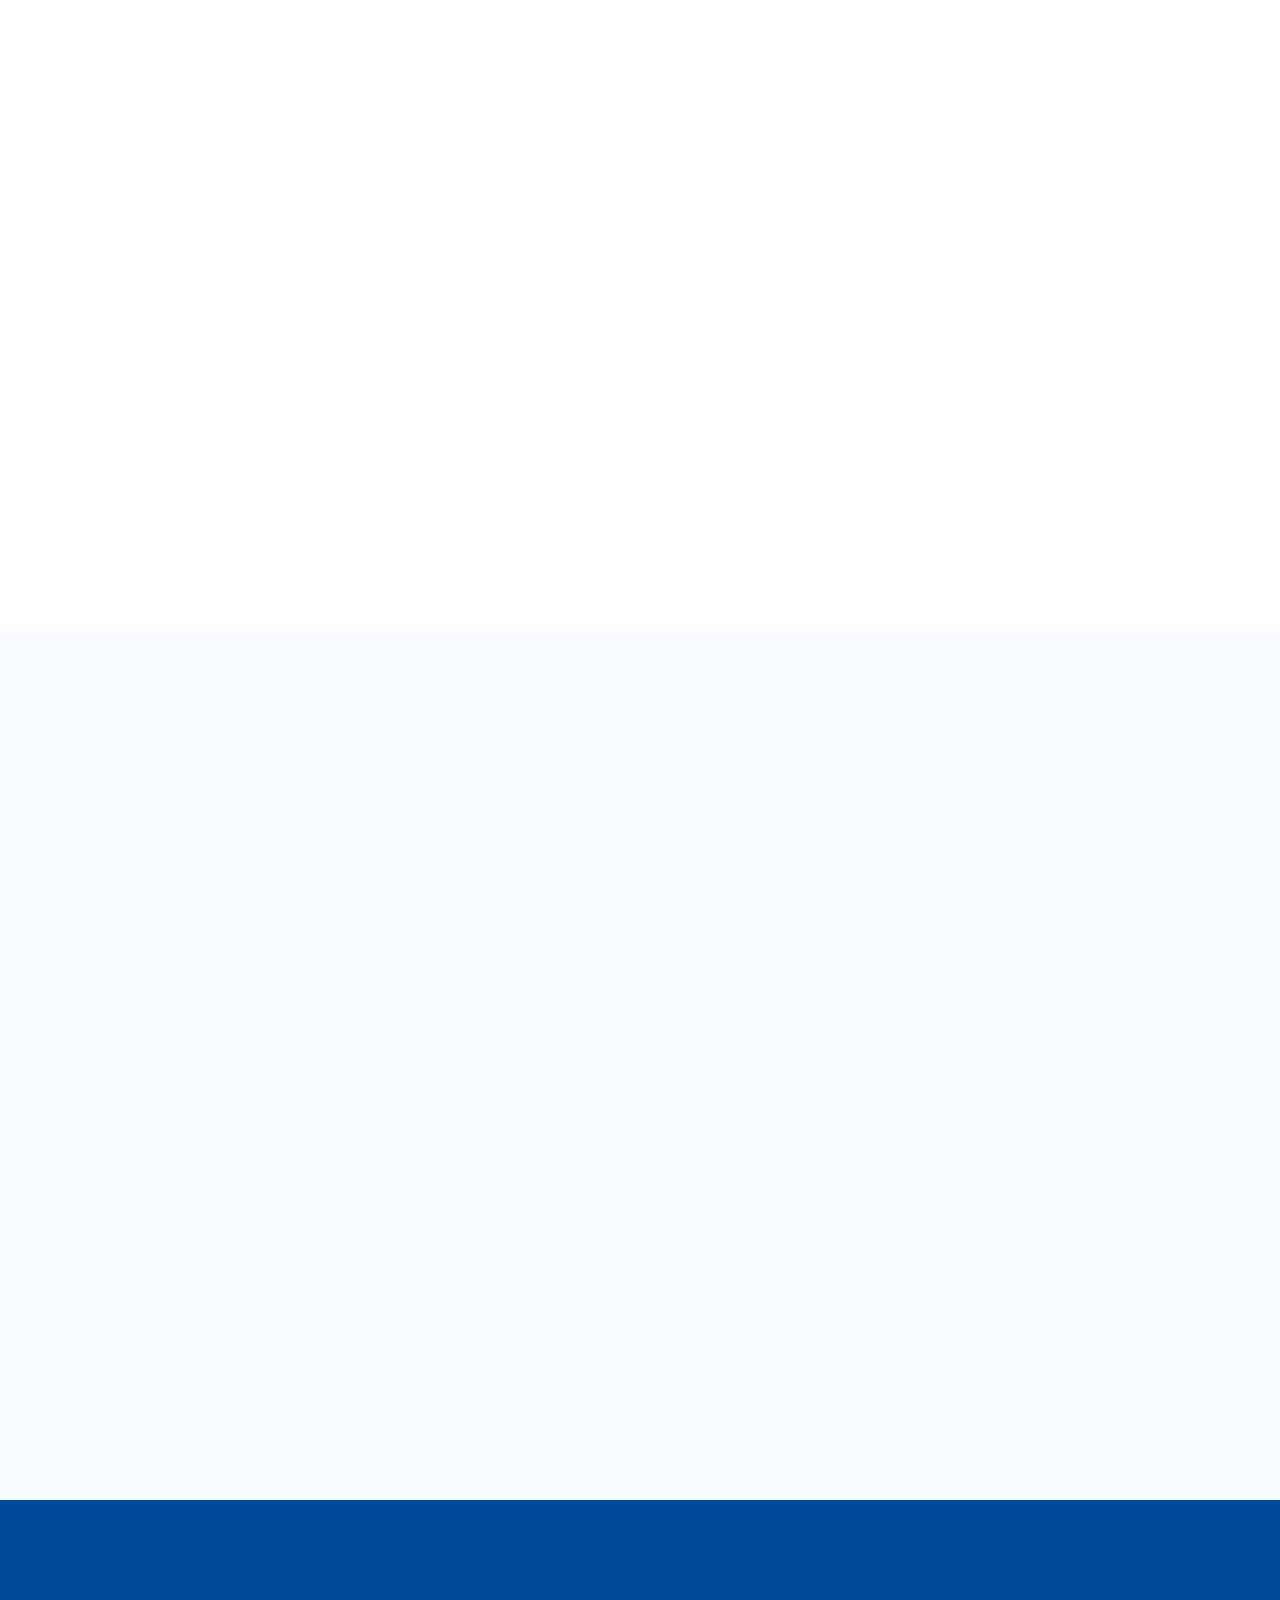
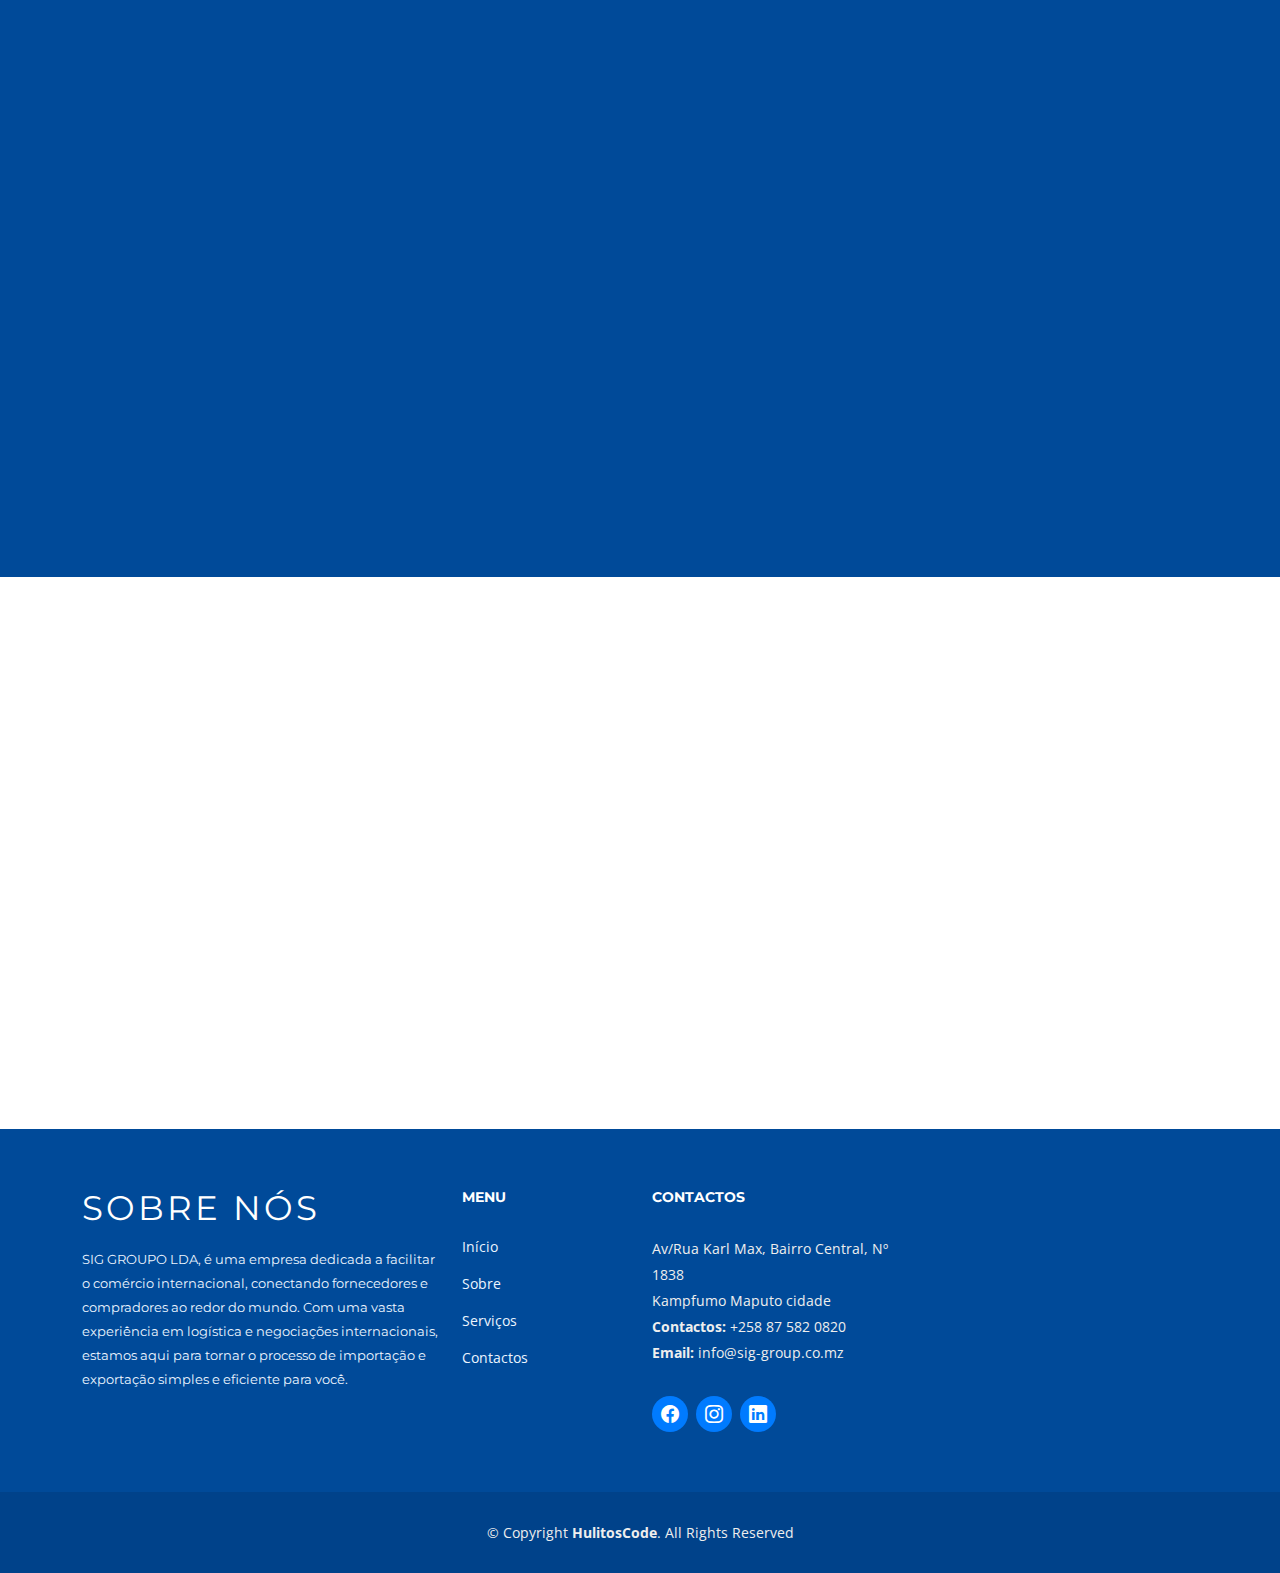
==== commit 98e03537: "Atualizacao de conteudos" ====
--- a/index.html
+++ b/index.html
@@ -6,8 +6,17 @@
   <meta content="width=device-width, initial-scale=1.0" name="viewport">
 
   <title>S.I.G Grupo LDA</title>
-  <meta content="" name="description">
-  <meta content="" name="keywords">
+  <meta content="S.I.G GROUP LDA, é uma empresa dedicada a facilitar o comércio internacional, conectando fornecedores e compradores ao redor do mundo." name="description">
+  <meta name="keywords" content="S.I.G GROUP LDA, comércio internacional, importação, exportação">
+  <meta name="robots" content="index, follow">
+  <!-- Instrução para o servidor compactar recursos -->
+  <meta http-equiv="Content-Encoding" content="gzip">
+  <!-- Pré-busca de DNS -->
+  <link rel="dns-prefetch" href="//sig-group.co.mz">
+  <!-- Cache de navegador para arquivos estáticos -->
+  <meta http-equiv="Cache-Control" content="max-age=3600">
+
+
 
   <!-- Favicons -->
   <link href="assets/img/sig.jpg" rel="icon">
@@ -22,9 +31,14 @@
   <link href="assets/vendor/bootstrap-icons/bootstrap-icons.css" rel="stylesheet">
   <link href="assets/vendor/glightbox/css/glightbox.min.css" rel="stylesheet">
   <link href="assets/vendor/swiper/swiper-bundle.min.css" rel="stylesheet">
-
+  <link a
   <!-- Template Main CSS File -->
   <link href="assets/css/style.css" rel="stylesheet">
+  !-- Canonical Link -->
+  <link rel="canonical" href="https://sig-group.co.mz">
+  <!-- Pré-busca de recursos críticos -->
+  <link rel="preload" href="fonte.woff2" as="font" type="font/woff2">
+
 </head>
 
 <body>
@@ -35,13 +49,12 @@
 
       <div class="logo">
         <!-- Uncomment below if you prefer to use an text logo -->
-        <!-- <h1><a href="index.html">NewBiz</a></h1> -->
         <a href="index.html"><img src="assets/img/siglogo.png" alt="" class="img-fluid"><span style="font-weight: bold;">Bem-vindo</span></a>
       </div>
 
       <nav id="navbar" class="navbar">
         <ul>
-          <li><a class="nav-link scrollto active" href="#hero">Inicio</a></li>
+          <li><a class="nav-link scrollto active" href="#hero">Início</a></li>
           <li><a class="nav-link scrollto" href="#about">Sobre nós</a></li>
           <li><a class="nav-link scrollto" href="#services">Serviços</a></li>
           <li><a class="nav-link scrollto" href="#contact">Contactos</a></li>
@@ -90,19 +103,19 @@
 
             <div class="icon-box" data-aos="fade-up" data-aos-delay="100">
               <div class="icon"><i class="bi bi-card-checklist"></i></div>
-              <h4 class="title"><a href="">Experiência Comprovada</a></h4>
+              <h4 class="title">Experiência Comprovada</h4>
               <p class="description">Com anos de experiência no setor, construímos uma reputação sólida como um parceiro confiável para negócios internacionais.</p>
             </div>
 
             <div class="icon-box" data-aos="fade-up" data-aos-delay="200">
               <div class="icon"><i class="bi bi-brightness-high"></i></div>
-              <h4 class="title"><a href="">Compromisso com a Excelência</a></h4>
+              <h4 class="title">Compromisso com a Excelência</h4>
               <p class="description"> Estamos comprometidos em fornecer serviços da mais alta qualidade, sempre buscando superar as expectativas dos nossos clientes.</p>
             </div>
 
             <div class="icon-box" data-aos="fade-up" data-aos-delay="300">
               <div class="icon"><i class="bi bi-calendar4-week"></i></div>
-              <h4 class="title"><a href="">Atendimento Personalizado</a></h4>
+              <h4 class="title">Atendimento Personalizado</h4>
               <p class="description">Cada cliente é único e adaptamos nossos serviços para atender às suas necessidades específicas, oferecendo um atendimento personalizado e dedicado.</p>
             </div>
 
@@ -143,14 +156,14 @@
           <div class="col-md-6 col-lg-5" data-aos="zoom-in" data-aos-delay="100">
             <div class="box">
               <div class="icon"><i class="bi bi-briefcase" style="color: #4680ff;"></i></div>
-              <h4 class="title"><a href="" style="color: #4680ff;">Importação Simplificada</a></h4>
+              <h4 class="title" style="color: #4680ff;">Importação Simplificada</h4>
               <p class="description">Facilitamos o processo de importação, cuidando de todos os detalhes desde a escolha do fornecedor até a entrega do produto em suas mãos. Com uma rede global de parceiros confiáveis, garantimos uma importação segura e livre de complicações.</p>
             </div>
           </div>
           <div class="col-md-6 col-lg-5" data-aos="zoom-in" data-aos-delay="200">
             <div class="box">
               <div class="icon"><i class="bi bi-card-checklist" style="color: #4680ff;"></i></div>
-              <h4 class="title"><a href="" style="color: #4680ff;">Exportação Eficiente</a></h4>
+              <h4 class="title" style="color: #4680ff;">Exportação Eficiente</h4>
               <p class="description">Se você está buscando expandir seus negócios para o mercado internacional, estamos aqui para ajudar. Oferecemos serviços completos de exportação, desde a identificação de mercados-alvo até a entrega dos seus produtos aos clientes finais em todo o mundo.</p>
             </div>
           </div>
@@ -158,7 +171,7 @@
           <div class="col-md-6 col-lg-5" data-aos="zoom-in" data-aos-delay="100">
             <div class="box">
               <div class="icon"><i class="bi bi-bar-chart" style="color: #4680ff;"></i></div>
-              <h4 class="title"><a href="" style="color: #4680ff;">Consultoria Especializada</a></h4>
+              <h4 class="title" style="color: #4680ff;">Consultoria Especializada</h4>
               <p class="description">Nossa equipe de especialistas em comércio internacional está à disposição para oferecer consultoria personalizada, ajudando você a entender os desafios e oportunidades do mercado global e desenvolvendo estratégias para o sucesso dos seus negócios.</p>
             </div>
           </div>
@@ -166,7 +179,7 @@
           <div class="col-md-6 col-lg-5" data-aos="zoom-in" data-aos-delay="200">
             <div class="box">
               <div class="icon"><i class="bi bi-calendar4-week" style="color: #4680ff;"></i></div>
-              <h4 class="title"><a href="" style="color: #4680ff;">Logística Integrada</a></h4>
+              <h4 class="title" style="color: #4680ff;">Logística Integrada</h4>
               <p class="description"> Gerenciamos toda a logística envolvida no processo de importação e exportação, incluindo transporte, armazenamento, desembaraço aduaneiro e muito mais. Combinamos eficiência e confiabilidade para garantir que seus produtos cheguem ao destino final de forma rápida e segura.</p>
             </div>
           </div>
@@ -184,100 +197,37 @@
           </h3>
           <p> Nosso compromisso é com a excelência em todas as áreas do nosso trabalho. Buscamos continuamente melhorar nossos serviços, processos e relacionamentos com os clientes, garantindo a entrega de resultados excepcionais.</p>
         </header>
-
         <div class="row row-eq-height justify-content-center">
-
           <div class="col-lg-4 mb-4">
             <div class="card" data-aos="zoom-in" data-aos-delay="100">
               <i class="bi bi-calendar4-week"></i>
               <div class="card-body">
                 <h5 class="card-title">Missão</h5>
                 <p class="card-text">Facilitar o comércio internacional, conectando fornecedores e compradores globalmente, oferecendo soluções personalizadas e eficientes em importação e exportação.</p>
-                <!-- <a href="#" class="readmore">Read more </a> -->
               </div>
             </div>
           </div>
-
           <div class="col-lg-4 mb-4">
             <div class="card" data-aos="zoom-in" data-aos-delay="200">
               <i class="bi bi-camera-reels"></i>
               <div class="card-body">
                 <h5 class="card-title">Visão</h5>
                 <p class="card-text">Ser líder no setor de importação e exportação, reconhecido pela excelência, inovação e compromisso com a sustentabilidade, sendo o parceiro preferencial dos clientes em suas jornadas internacionais de negócios.</p>
-                <!-- <a href="#" class="readmore">Read more </a> -->
               </div>
             </div>
           </div>
-
           <div class="col-lg-4 mb-4">
             <div class="card" data-aos="zoom-in" data-aos-delay="300">
               <i class="bi bi-chat-square-text"></i>
               <div class="card-body">
                 <h5 class="card-title">Valores</h5>
                 <p class="card-text">Excelência, Integridade, Inovação, Responsabilidade Social e Ambiental.</p>
-                <!-- <a href="#" class="readmore">Read more </a> -->
               </div>
             </div>
           </div>
-
-        </div>
-
-        <!--<div class="row counters" data-aos="fade-up" data-aos-delay="100">
-
-          <div class="col-lg-3 col-6 text-center">
-            <span data-purecounter-start="0" data-purecounter-end="232" data-purecounter-duration="1" class="purecounter"></span>
-            <p>Alunos</p>
-          </div>
-
-          <div class="col-lg-3 col-6 text-center">
-            <span data-purecounter-start="0" data-purecounter-end="421" data-purecounter-duration="1" class="purecounter"></span>
-            <p>Alunos Formados</p>
-          </div>
-
-          <div class="col-lg-3 col-6 text-center">
-            <span data-purecounter-start="0" data-purecounter-end="14" data-purecounter-duration="1" class="purecounter"></span>
-            <p>Professores</p>
-          </div>
-
-          <div class="col-lg-3 col-6 text-center">
-            <span data-purecounter-start="0" data-purecounter-end="42" data-purecounter-duration="1" class="purecounter"></span>
-            <p>Testemunhos</p>
-          </div>
-
-        </div>-->
-
+        </div>
       </div>
     </section><!-- End Why Us Section -->
-    
-
-    <!-- ======= Clients Section ======= -->
-    <!--<section id="clients" class="section-bg">
-
-      <div class="container" data-aos="fade-up">
-
-        <div class="section-header">
-          <h3 style="color: #4680ff; font-size: 30px; font-weight: bold; font-family: 'Segoe UI', Tahoma, Geneva, Verdana, sans-serif;">Clientes</h3>
-          <p>Veja os nossos clientes</p>
-        </div>
-
-        <div class="row g-0 clients-wrap clearfix" data-aos="zoom-in" data-aos-delay="100">
-
-          <div class="col-lg-6 col-md-4 col-xs-6">
-            <div class="client-logo">
-              <img src="assets/img/clientes1.jpg" style="height: 150px;" class="img-fluid" alt="" >
-            </div>
-          </div>
-
-          <div class="col-lg-6 col-md-4 col-xs-6">
-            <div class="client-logo">
-              <img src="assets/img/client2.jpg" class="img-fluid" alt="">
-            </div>
-          </div>
-        </div>
-      </div>
-
-    </section>-->
-    <!-- End Clients Section -->
 
     <!-- ======= Contact Section ======= -->
     <section id="contact">
@@ -286,20 +236,15 @@
         <div class="section-header">
           <h3 style="color: #4680ff; font-size: 30px; font-weight: bold; font-family: 'Segoe UI', Tahoma, Geneva, Verdana, sans-serif;">Contactos</h3>
         </div>
-
         <div class="row">
-
           <div class="col-lg-12">
             <div class="map mb-4 mb-lg-0">
               <iframe src="https://www.google.com/maps/embed?pb=!1m18!1m12!1m3!1d3586.9916105499537!2d32.57184502142639!3d-25.96831549830074!2m3!1f0!2f0!3f0!3m2!1i1024!2i768!4f13.1!3m3!1m2!1s0x1ee69b510ada8d3b%3A0x2e912cc5ec6f3eb8!2sSig%20group%20lda!5e0!3m2!1spt-PT!2smz!4v1712235057798!5m2!1spt-PT!2smz" frameborder="0" style="border:0; width: 100%; height: 340px;" allowfullscreen="" loading="lazy" referrerpolicy="no-referrer-when-downgrade"></iframe>            </div>
             </div>
           </div>
-
-        </div>
-
+        </div>
       </div>
     </section><!-- End Contact Section -->
-
   </main><!-- End #main -->
 
   <!-- ======= Footer ======= -->
@@ -307,44 +252,36 @@
     <div class="footer-top">
       <div class="container">
         <div class="row">
-
           <div class="col-lg-4 col-md-6 footer-info">
-            <h3>Sobre nos</h3>
+            <h3>Sobre nós</h3>
             <p>SIG GROUPO LDA, é uma empresa dedicada a facilitar o comércio internacional, conectando fornecedores e compradores ao redor do mundo. Com uma vasta experiência em logística e negociações internacionais, estamos aqui para tornar o processo de importação e exportação simples e eficiente para você. </p>
           </div>
-
           <div class="col-lg-2 col-md-6 footer-links">
             <h4>Menu</h4>
             <ul>
-              <li><a class="nav-link scrollto active" href="#hero">Inicio</a></li>
+              <li><a class="nav-link scrollto active" href="#hero">Início</a></li>
               <li><a class="nav-link scrollto" href="#about">Sobre</a></li>
-              <li><a class="nav-link scrollto" href="#services">Servicos</a></li>
+              <li><a class="nav-link scrollto" href="#services">Serviços</a></li>
               <li><a class="nav-link scrollto" href="#contact">Contactos</a></li>
             </ul>
           </div>
-
           <div class="col-lg-3 col-md-6 footer-contact">
             <h4>Contactos</h4>
             <p>
               Av/Rua Karl Max, Bairro Central, Nº 1838 <br>
               Kampfumo Maputo cidade<br>
               <strong>Contactos:</strong> +258 87 582 0820<br>
-              <strong>Email:</strong> sig-group@gmail.com<br>
+              <strong>Email:</strong> info@sig-group.co.mz<br>
             </p>
-
             <div class="social-links">
-              <a href="#" class="twitter"><i class="bi bi-twitter"></i></a>
               <a href="#" class="facebook"><i class="bi bi-facebook"></i></a>
               <a href="#" class="instagram"><i class="bi bi-instagram"></i></a>
-              <a href="#" class="instagram"><i class="bi bi-instagram"></i></a>
               <a href="#" class="linkedin"><i class="bi bi-linkedin"></i></a>
             </div>
-
           </div>
         </div>
       </div>
     </div>
-
     <div class="container">
       <div class="copyright">
         &copy; Copyright <strong>HulitosCode</strong>. All Rights Reserved
@@ -365,6 +302,8 @@
 
   <!-- Template Main JS File -->
   <script src="assets/js/main.js"></script>
+  <!-- Carregamento assíncrono de script -->
+  <script async src="script.js"></script>
 
 </body>
 
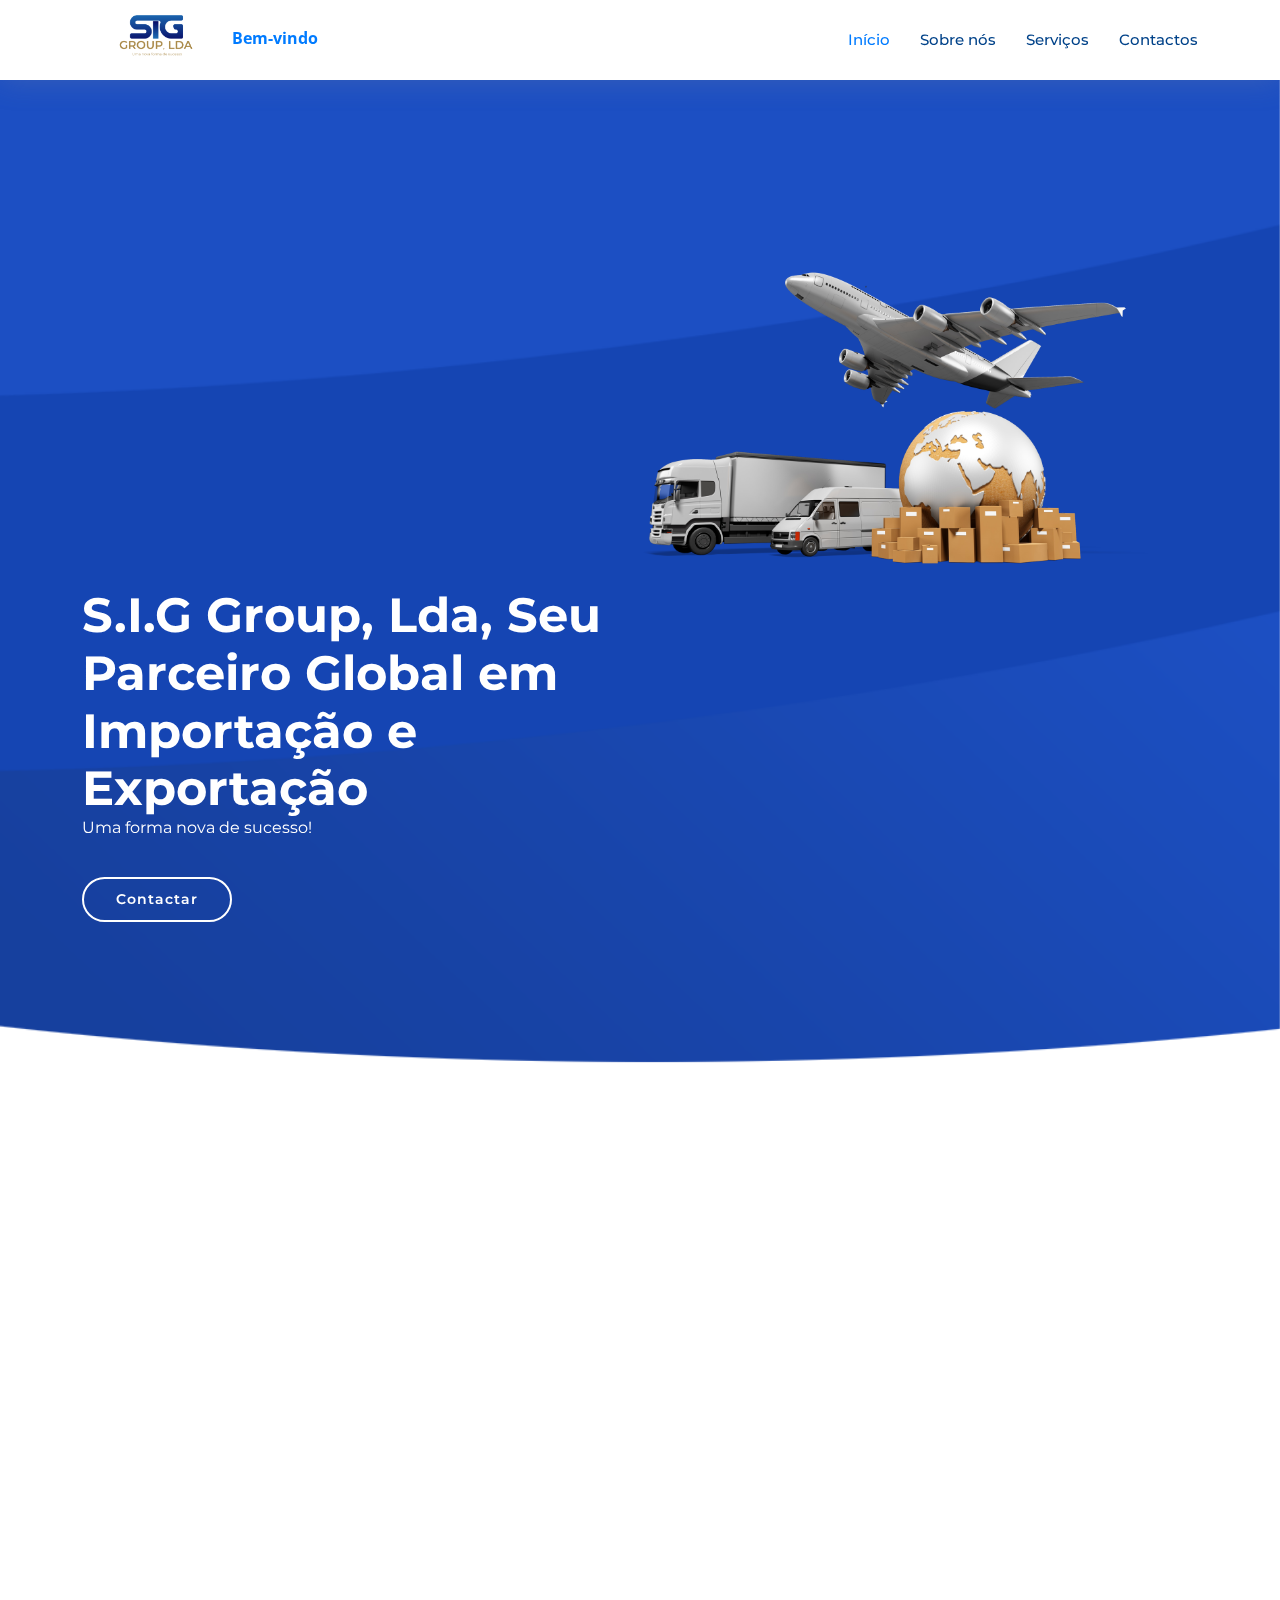
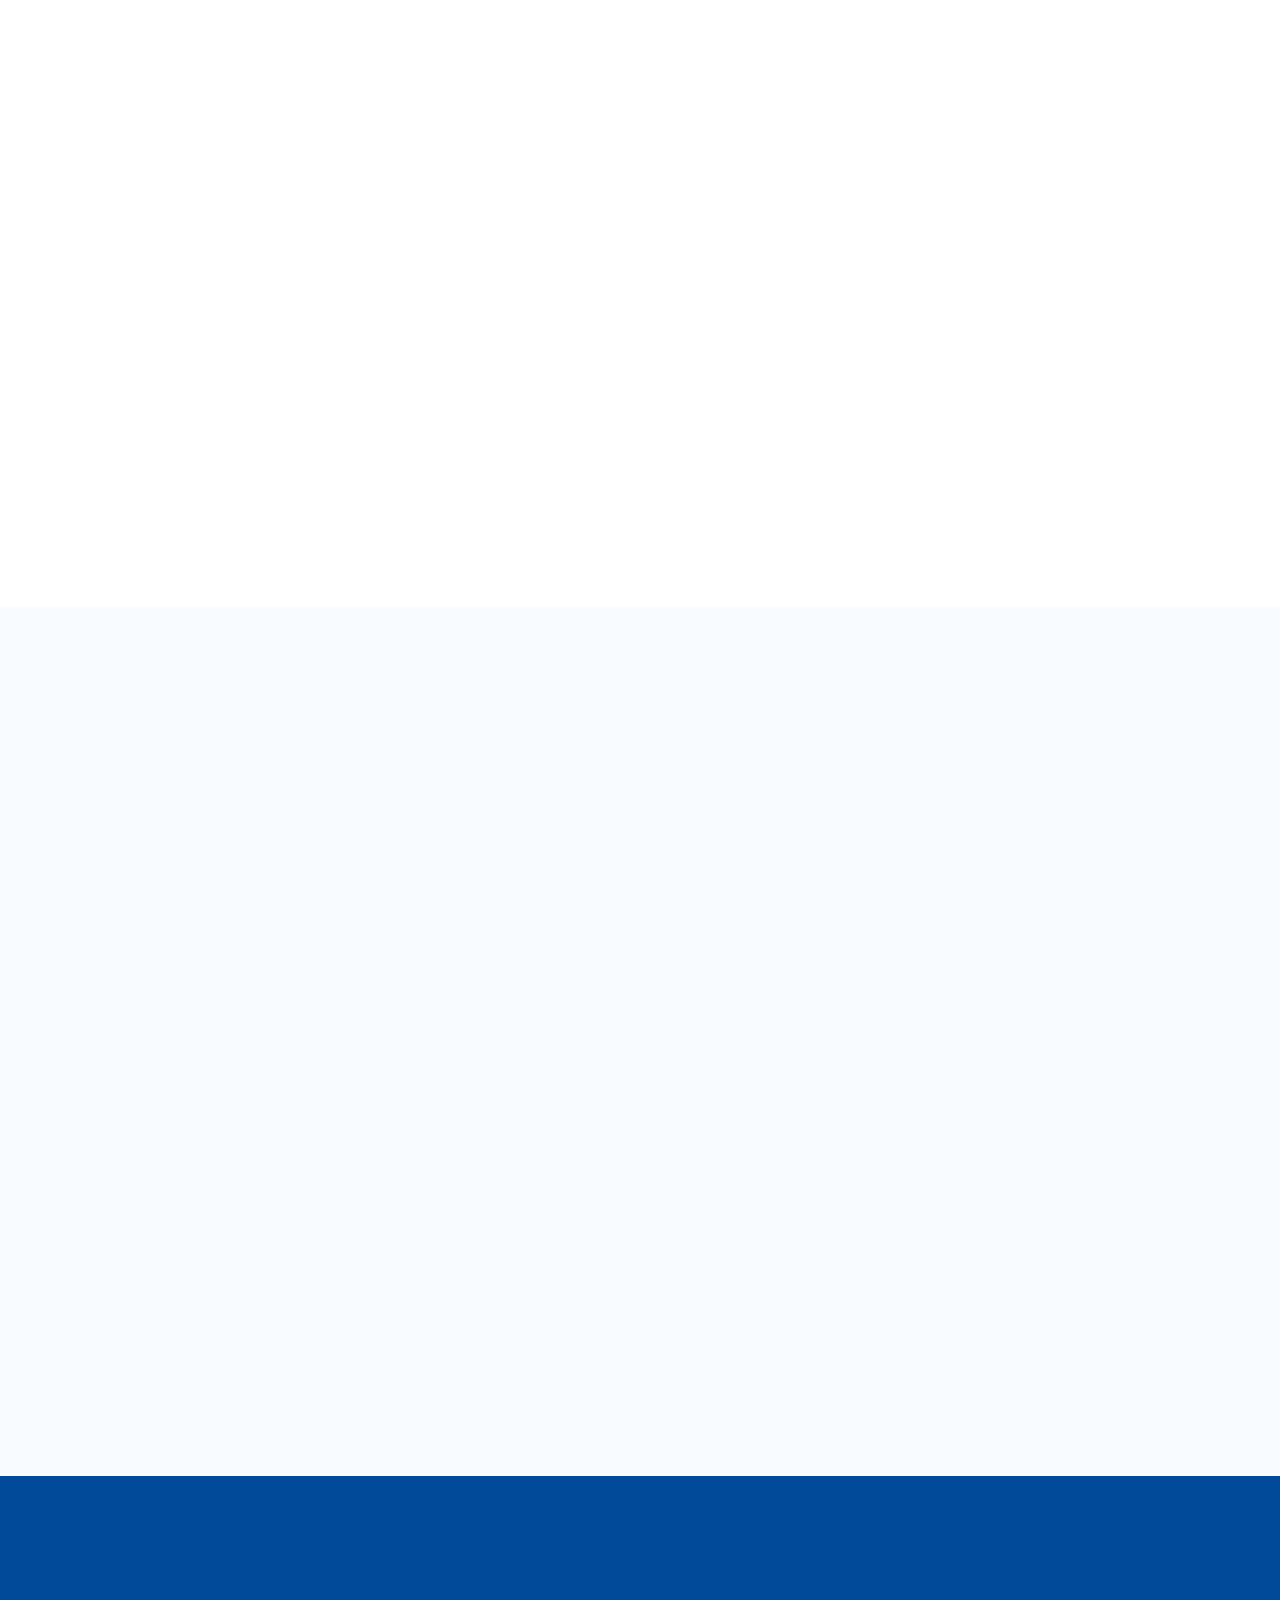
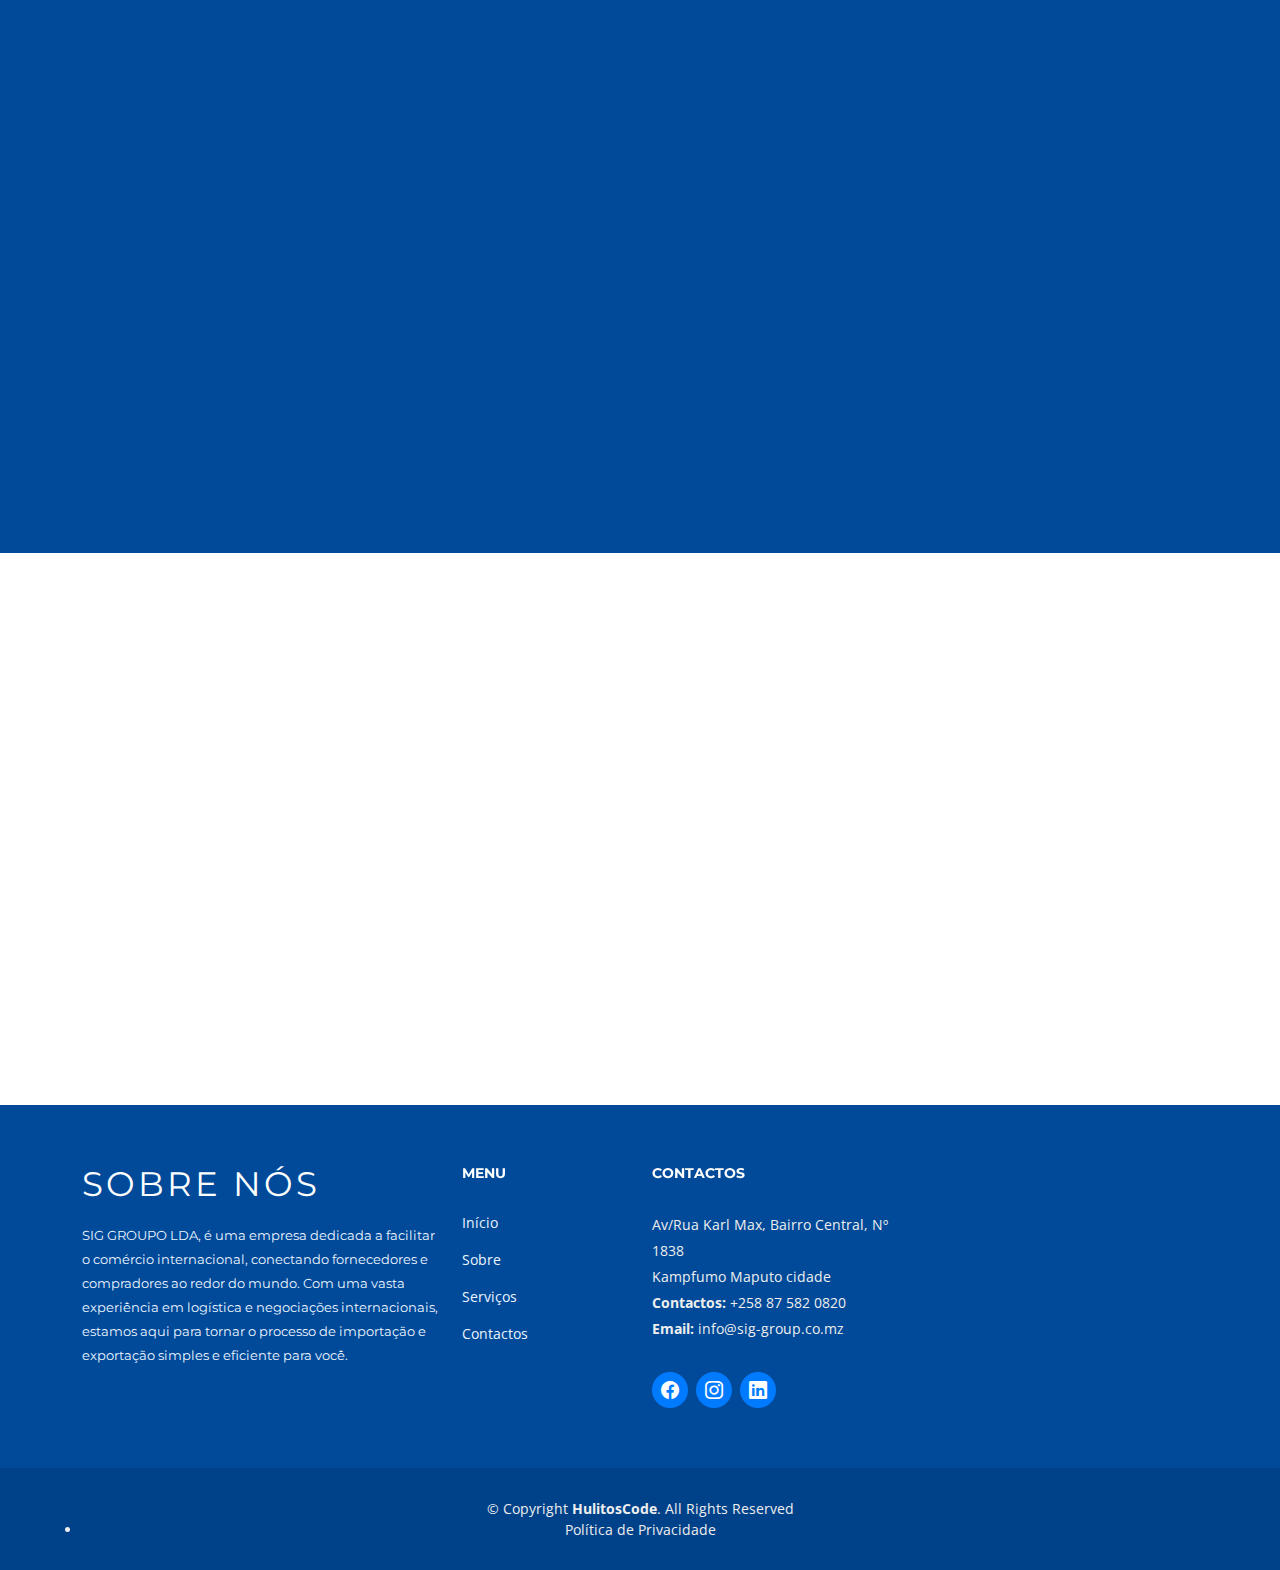
==== commit e423e55a: "Actualizando cookies" ====
--- a/index.html
+++ b/index.html
@@ -34,14 +34,47 @@
   <link a
   <!-- Template Main CSS File -->
   <link href="assets/css/style.css" rel="stylesheet">
-  !-- Canonical Link -->
   <link rel="canonical" href="https://sig-group.co.mz">
   <!-- Pré-busca de recursos críticos -->
   <link rel="preload" href="fonte.woff2" as="font" type="font/woff2">
 
+  <script async src="https://pagead2.googlesyndication.com/pagead/js/adsbygoogle.js?client=ca-pub-6374396613088331"
+     crossorigin="anonymous"></script>
+
 </head>
 
 <body>
+
+  <!-- Google tag (gtag.js) -->
+<script async src="https://www.googletagmanager.com/gtag/js?id=G-NJFDXRN3XT"></script>
+<script>
+  window.dataLayer = window.dataLayer || [];
+  function gtag(){dataLayer.push(arguments);}
+  gtag('js', new Date());
+
+  gtag('config', 'G-NJFDXRN3XT');
+</script>
+
+
+<div class="cookies-msg" id="cookies-msg">
+  <div class="cookies-txt">
+      <p>Este site utiliza cookies para melhorar a sua experiência. A SIG Group, uma empresa de importação e exportação, utiliza cookies e tecnologias similares para entender como você utiliza o nosso site e para melhorar a sua experiência de navegação. Ao clicar em "Aceito", você concorda com o uso de cookies. Para mais informações, consulte nossa <span class="privacy-link" onclick="mostrarPoliticaPrivacidade()"><a href="politica_de_privacidade.html">Política de Privacidade</a></span>.</p>
+  </div>
+  <div class="cookies-btn">
+      <button onclick="aceito()">Aceito</button>
+  </div>
+</div><!--cookies-msg-->
+
+<script>
+  function aceito() {
+      document.getElementById("cookies-msg").style.display = "none";
+  }
+
+  function mostrarPoliticaPrivacidade() {
+      // Substitua a URL abaixo pela URL real da sua política de privacidade
+      window.location.href = "politica_de_privacidade.html";
+  }
+</script>
 
   <!-- ======= Header ======= -->
   <header id="header" class="fixed-top d-flex align-items-center">
@@ -285,6 +318,7 @@
     <div class="container">
       <div class="copyright">
         &copy; Copyright <strong>HulitosCode</strong>. All Rights Reserved
+        <li><a class="nav-link scrollto" href="politica_de_privacidade.html">Política de Privacidade</a></li>
       </div>
     </div>
   </footer><!-- End Footer -->
--- a/assets/css/style.css
+++ b/assets/css/style.css
@@ -9,6 +9,45 @@
 /*--------------------------------------------------------------
 # General
 --------------------------------------------------------------*/
+
+.cookies-msg{
+  width: 80%;
+  background-color: #fff;
+  position: fixed;
+  bottom: 5%;
+  left: 50%;
+  transform: translate(-50%);
+  border-radius: 15px;
+  display: none;
+  padding: 20px;
+  text-align: justify;
+}
+
+.cookies-msg.mostrar{
+  display: block;
+}
+
+.cookies-msg .cookies-btn{
+  margin-top: 20px;
+  text-align: center;
+}
+
+.cookies-msg .cookies-btn button{
+  background-color: #000;
+  color: #fff;
+  font-weight: 700;
+  font-size: 18px;
+  padding: 10px 40px;
+  cursor: pointer;
+  transition: .2s;
+  border: none;
+  border-radius: 5px;
+}
+
+.cookies-msg .cookies-btn button:hover{
+  transform: scale(0.9);
+}
+
 body {
   background: #fff;
   color: #444;
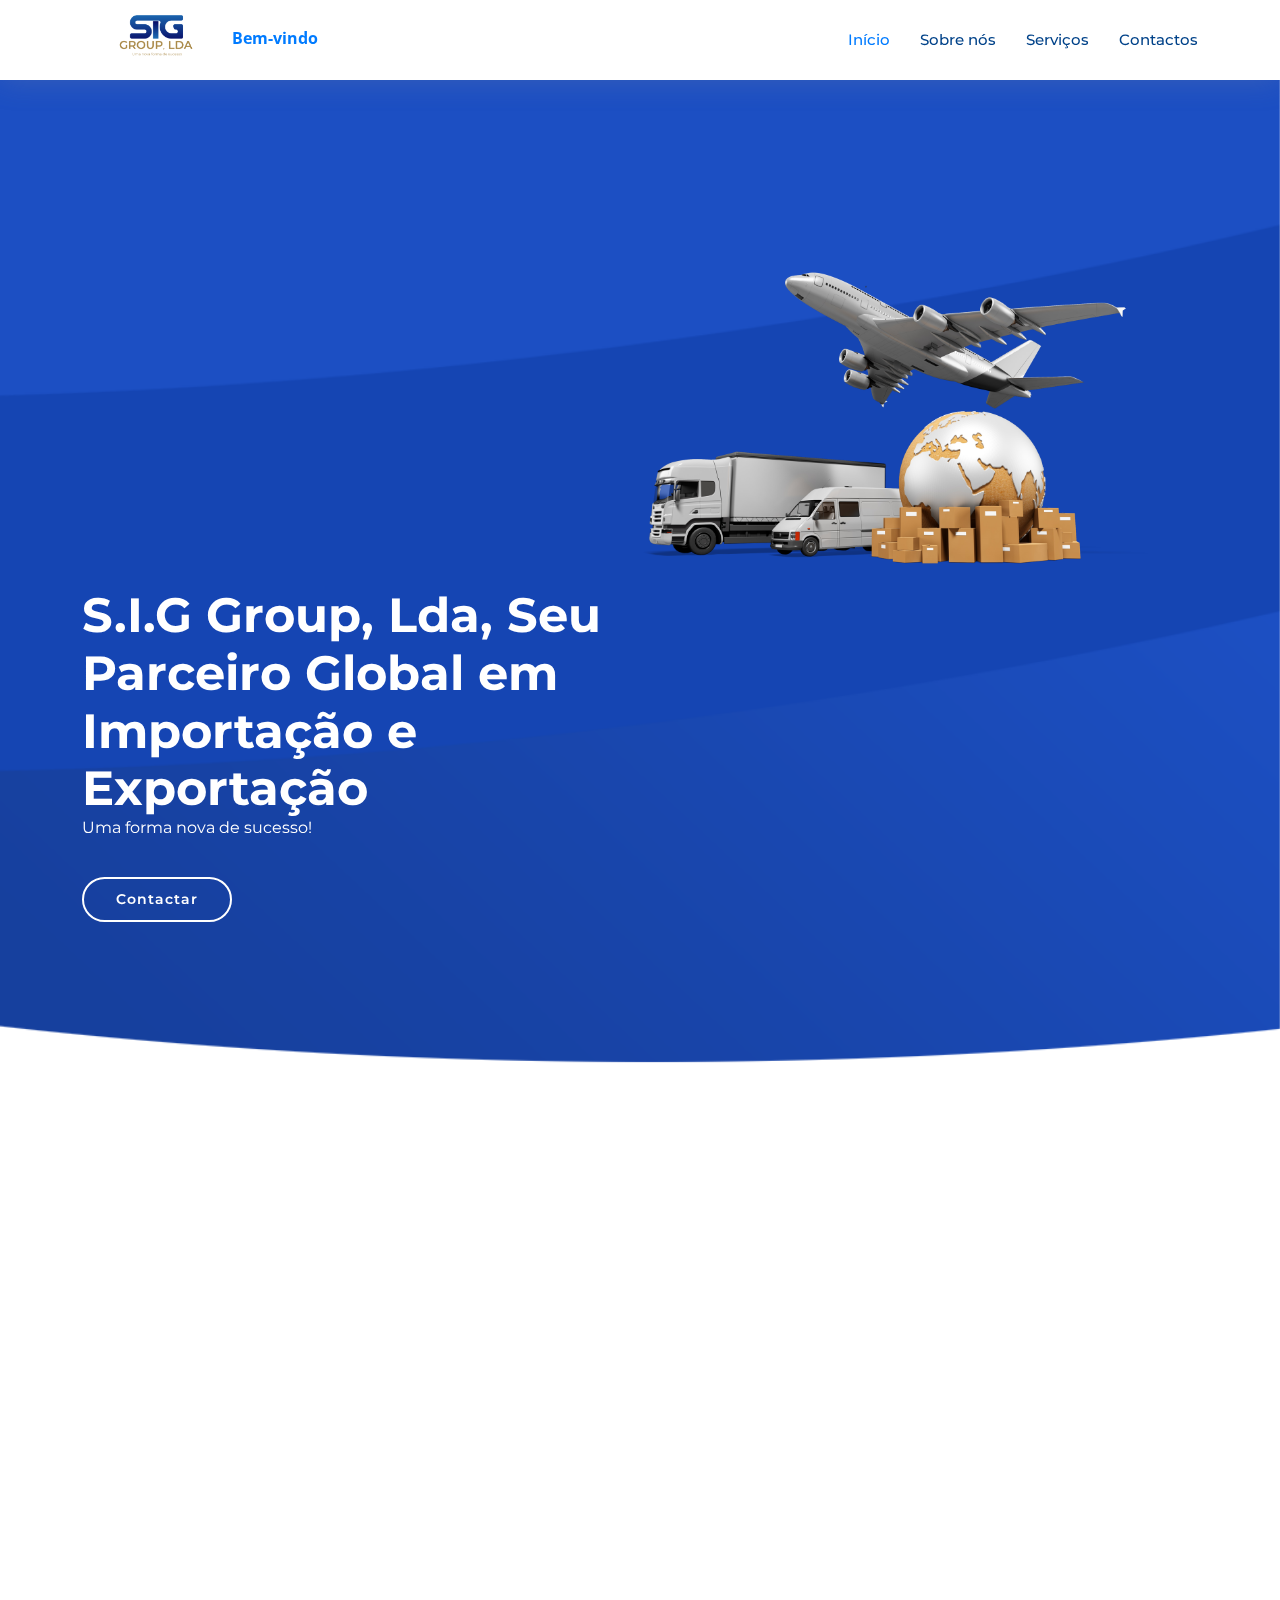
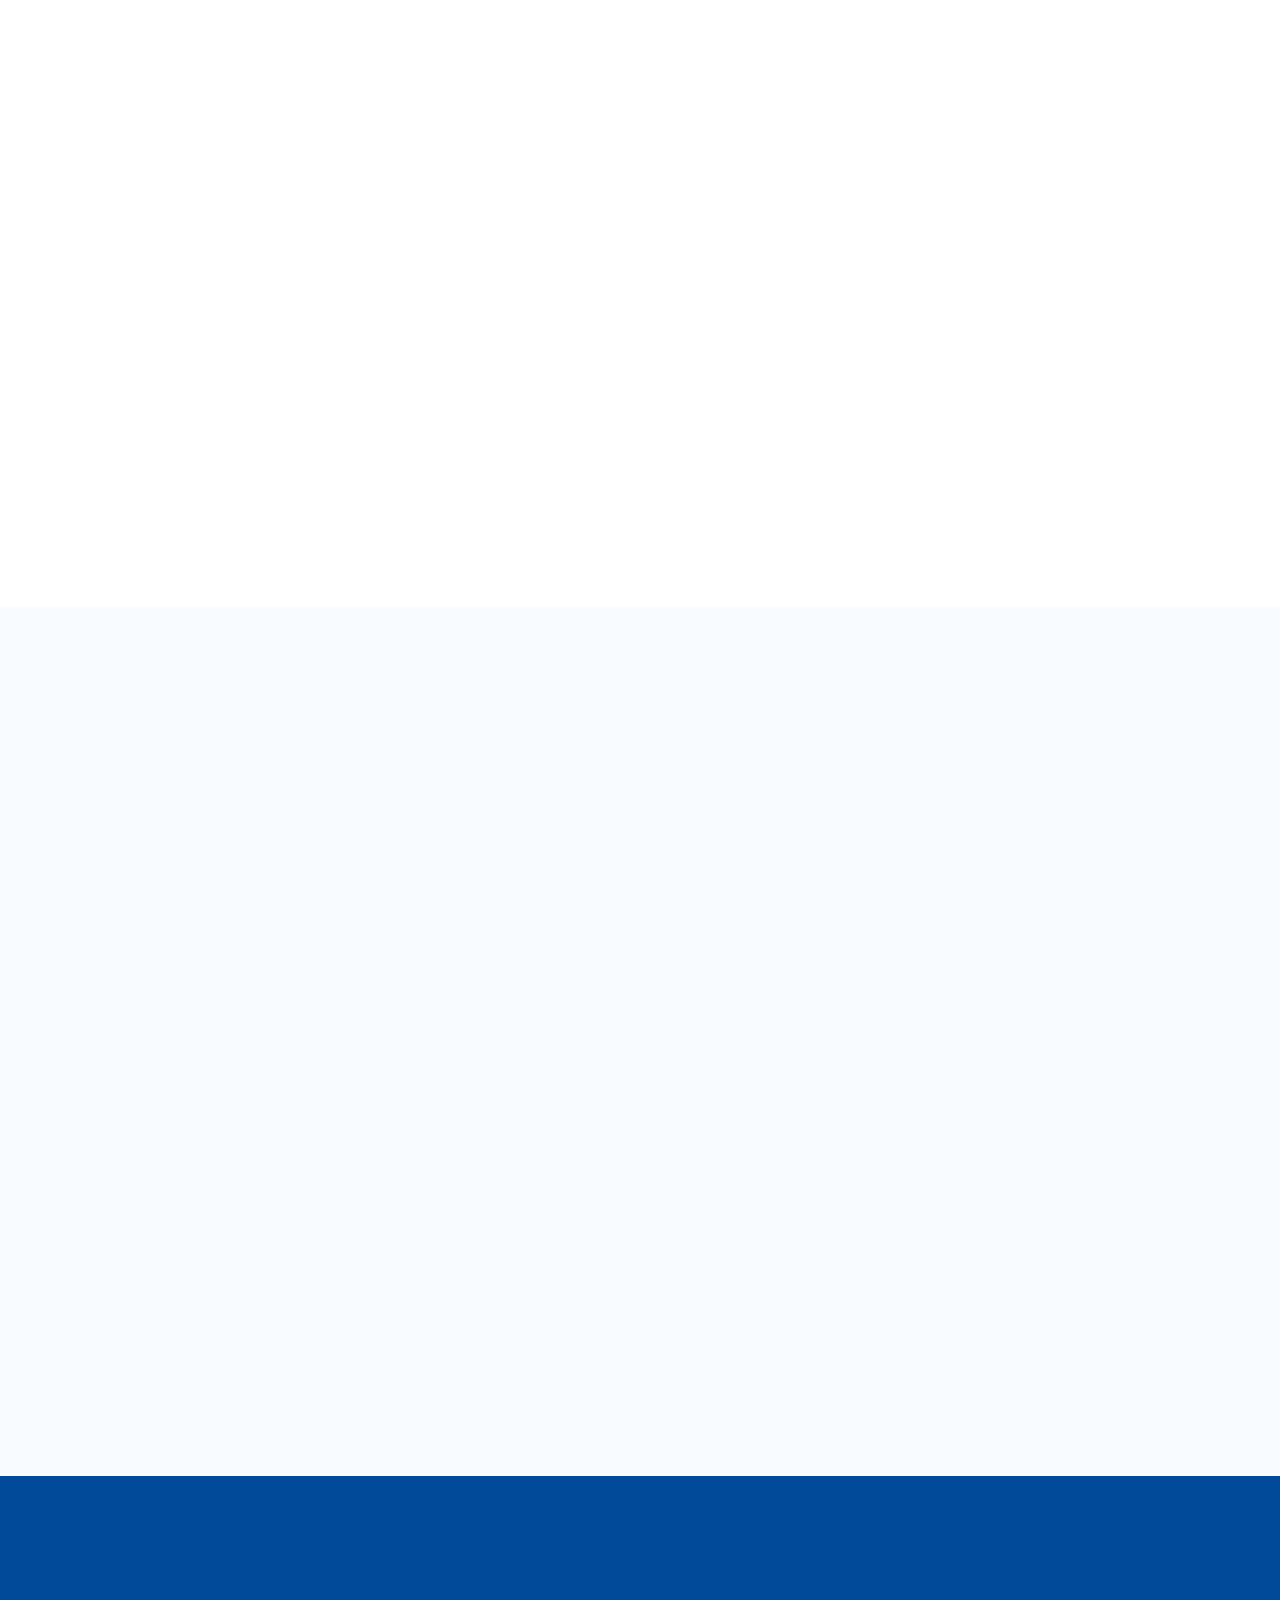
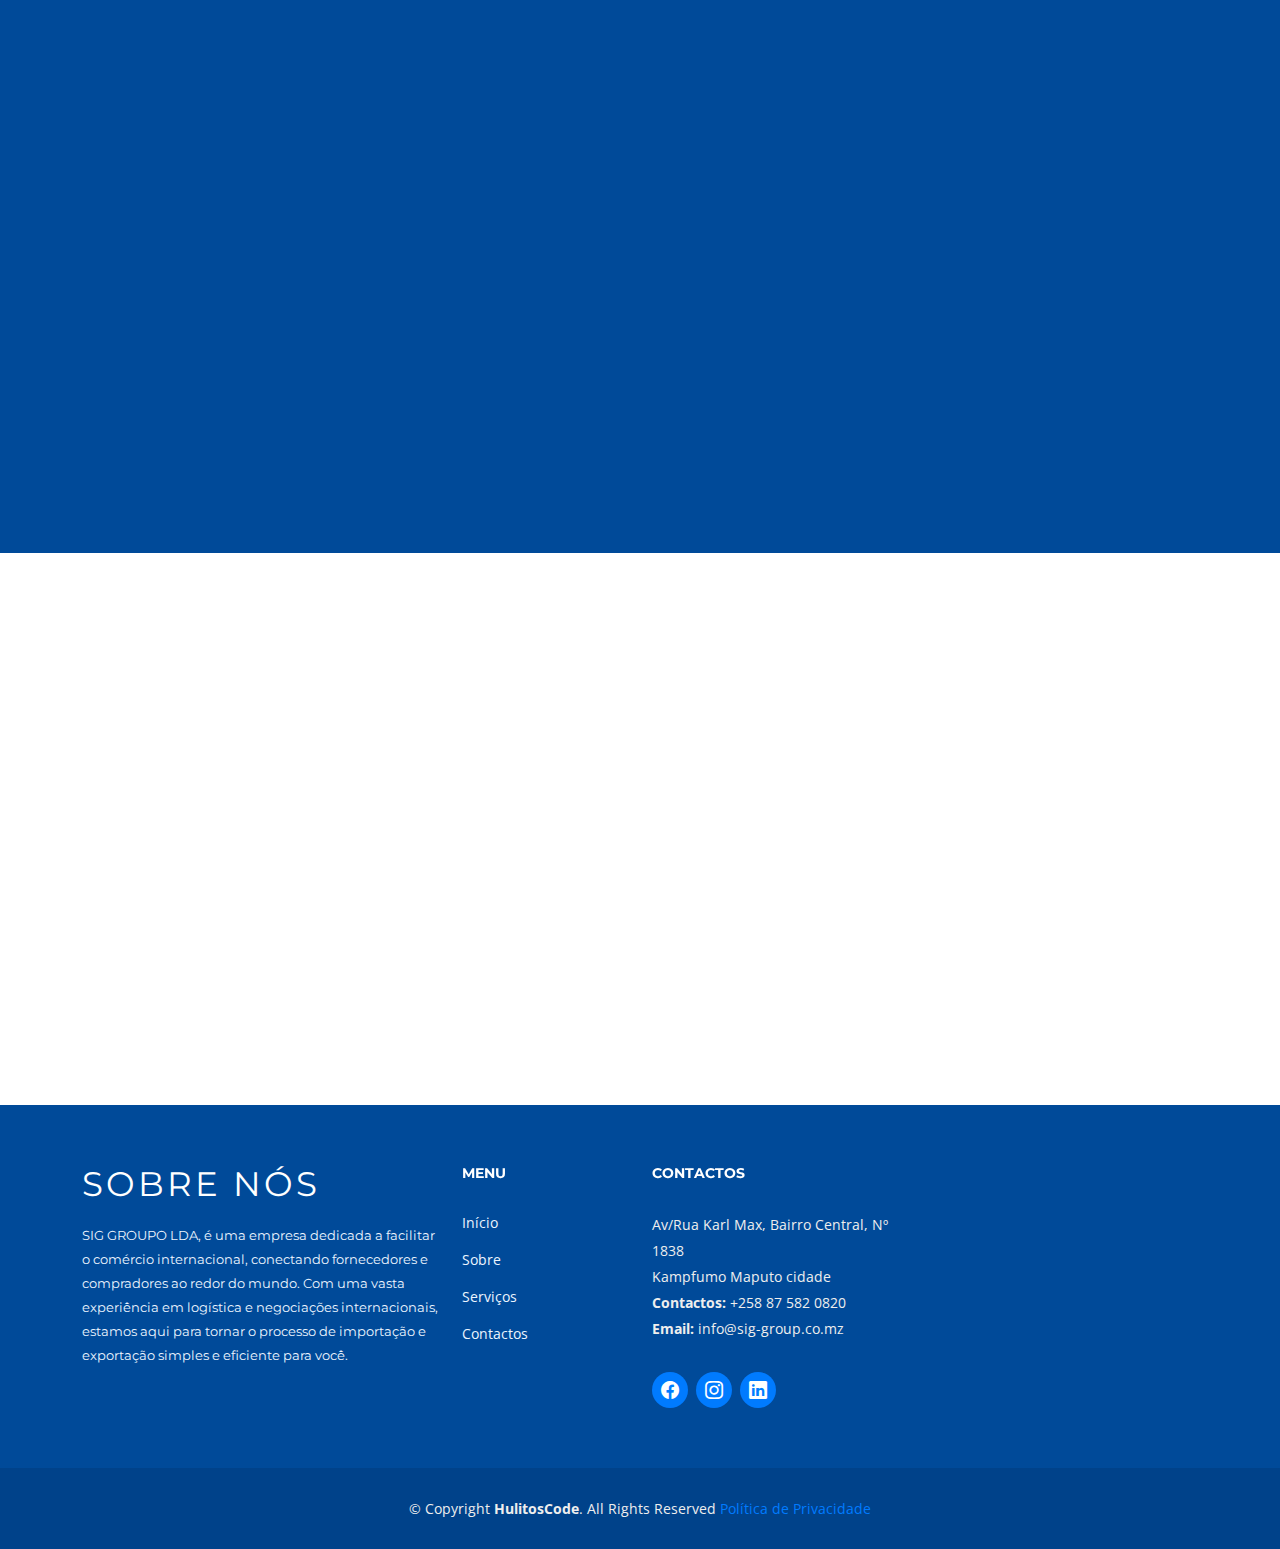
==== commit 559eac05: "Actualizando cookies" ====
--- a/index.html
+++ b/index.html
@@ -318,7 +318,7 @@
     <div class="container">
       <div class="copyright">
         &copy; Copyright <strong>HulitosCode</strong>. All Rights Reserved
-        <li><a class="nav-link scrollto" href="politica_de_privacidade.html">Política de Privacidade</a></li>
+        <a href="politica_de_privacidade.html">Política de Privacidade</a>
       </div>
     </div>
   </footer><!-- End Footer -->
